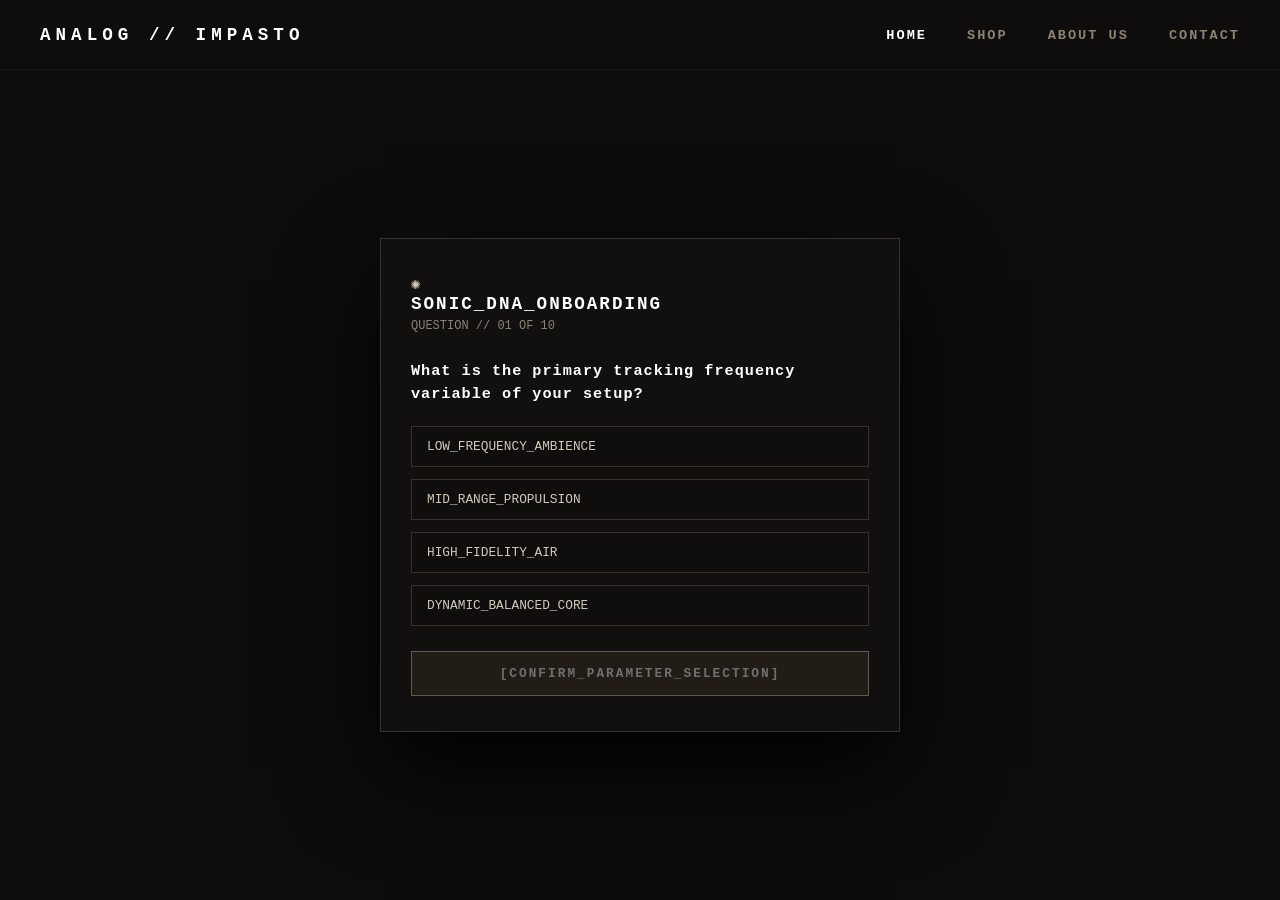
==== index.html @ 8ffc1923 "Create index.html" ====
<!DOCTYPE html>
<html lang="en">
<head>
    <meta charset="UTF-8">
    <meta name="viewport" content="width=device-width, initial-scale=1.0">
    <title>ANALOG // IMPASTO ENGINE</title>
    <link rel="stylesheet" href="style.css">
</head>
<body>

    <!-- OVERLAY UTILITY HEADER NAVIGATION -->
    <nav class="navbar">
        <div class="nav-container">
            <a href="#" class="nav-brand" id="nav-logo">ANALOG // IMPASTO</a>
            <ul class="nav-links">
                <li><a href="#" class="active" id="nav-home">HOME</a></li>
                <li><a href="#" id="nav-shop">SHOP</a></li>
                <li><a href="#" id="nav-about">ABOUT US</a></li>
                <li><a href="#" id="nav-contact">CONTACT</a></li>
            </ul>
        </div>
    </nav>

    <!-- THE LIVING MEADOW ENVIRONMENT FRAME -->
    <main class="living-meadow-frame">

        <!-- LAYER A: 10-QUESTION STYLE ONBOARDING MATRIX -->
        <section class="artisan-modal-box" id="onboarding-quiz-card">
            <div class="portal-header">
                <span class="lock-glyph">✺</span>
                <h2>SONIC_DNA_ONBOARDING</h2>
                <p id="quiz-progress-text">QUESTION // 01 OF 10</p>
            </div>
            
            <div class="quiz-question-container">
                <h3 id="current-question-text">What is the primary frequency range of your signature instrument layer?</h3>
                <div class="quiz-options-vertical" id="quiz-options-wrapper">
                    <!-- Options injected dynamically by JS engine -->
                </div>
            </div>
            
            <button class="forge-trigger-btn" id="next-question-btn" disabled>[CONFIRM_PARAMETER_SELECTION]</button>
        </section>


        <!-- LAYER B: THE FULL DUAL-GENERATION USER WORKBENCH (Hidden initially) -->
        <div class="dual-engine-workbench hidden" id="user-workbench-view">
            <!-- Left Panel: Preset Baker -->
            <section class="workbench-card">
                <div class="card-header">
                    <span class="tech-id">SYSTEM_MOD // 01</span>
                    <h2>PRESET_BAKER</h2>
                    <p>Compile custom DSP architecture adjustments into standalone, installable formats ready for your DAW.</p>
                </div>
                <div class="control-matrix">
                    <div class="control-row">
                        <label>TARGET_EXPORT_FORMAT //</label>
                        <select class="palette-dropdown" id="plugin-format">
                            <option value="vst3">VST3_64BIT_BINARY</option>
                            <option value="au">AUDIO_UNIT_COMPONENT</option>
                            <option value="aax">AAX_PRO_TOOLS_NATIVE</option>
                        </select>
                    </div>
                    <div class="control-row">
                        <label>ANALOG_WARMTH_DB //</label>
                        <input type="range" min="0" max="100" value="70" class="palette-slider">
                    </div>
                </div>
                <button class="forge-trigger-btn" id="bake-preset-btn">[BAKE_STANDALONE_PLUGIN]</button>
            </section>

            <!-- Center Axis: Spinning Record Platter -->
            <section class="rotating-vinyl-axis">
                <div class="vinyl-platter-disc">
                    <div class="painted-center-spindle">
                        <span class="spindle-notch">✺</span>
                    </div>
                </div>
                <div class="vinyl-metadata-overlay">
                    <h1 id="engine-status-text">CALIBRATED_READY</h1>
                    <p id="profile-dna-tag">[ PROFILE // AMBIENT_CORE ]</p>
                </div>
            </section>

            <!-- Right Panel: Space Decay & Layer Stacker -->
            <section class="workbench-card">
                <div class="card-header">
                    <span class="tech-id">SYSTEM_MOD // 02</span>
                    <h2>SAMPLE_ARCHITECT</h2>
                    <p>Synthesize atmospheric environments and custom multi-track structures.</p>
                </div>
                <div class="control-matrix">
                    <div class="control-row">
                        <label>SPACE_DECAY_SIMULATOR //</label>
                        <div class="slider-readout-row">
                            <input type="range" min="0" max="100" value="85" class="palette-slider" id="decay-slider">
                            <span class="tech-val" id="decay-val">8.5s</span>
                        </div>
                    </div>
                    <div class="control-row">
                        <label>SAMPLE_LAYER_STACKER //</label>
                        <div class="stacker-drop-zone" id="stacker-zone">
                            <div class="stacked-layer-item">⚡ STRAT_AMBIENT_STEM.wav <span class="remove-layer">×</span></div>
                            <div class="stacked-layer-item">🎹 CATHEDRAL_PAD_SUSTAIN.wav <span class="remove-layer">×</span></div>
                            <div class="drop-placeholder">+ Drop additional stem layer here...</div>
                        </div>
                    </div>
                </div>
                <button class="forge-trigger-btn" id="build-samples-btn">[BUILD_STEM_SESSION]</button>
            </section>
        </div>


        <!-- LAYER C: THE HIDDEN ADMIN OVERRIDE LOGIN TERMINAL -->
        <section class="artisan-modal-box hidden" id="admin-login-card">
            <div class="portal-header">
                <span class="lock-glyph">🔒</span>
                <h2>ADMIN_OVERRIDE_TERMINAL</h2>
                <p>Provide secure authorization clearance keys to access backend configurations.</p>
            </div>
            <form class="portal-form" id="admin-auth-form">
                <div class="input-element-row">
                    <label>SYS_ADMIN_ID //</label>
                    <input type="text" id="admin-username" placeholder="Enter root identifier..." required autocomplete="off">
                </div>
                <div class="input-element-row">
                    <label>CRYPTOGRAPHIC_KEY //</label>
                    <input type="password" id="admin-password" placeholder="••••••••••••" required>
                </div>
                <button type="submit" class="submit-access-btn">[ENGAGE_CONSOLE_OVERRIDE]</button>
            </form>
        </section>


        <!-- LAYER D: SECURE ADMINISTRATIVE CONTROL SUITE -->
        <div class="dual-engine-workbench hidden" id="admin-dashboard-view">
            <!-- Left Console: Algorithm Editor -->
            <section class="workbench-card">
                <div class="card-header">
                    <span class="tech-id">ADMIN_PANEL // 01</span>
                    <h2>ALGORITHM_CALIBRATION</h2>
                    <p>Modify onboarding style calculations, question parameter maps, and baseline hardware modeling values.</p>
                </div>
                <div class="control-matrix">
                    <div class="control-row">
                        <label>DSP_TUBE_BIAS_RATIO //</label>
                        <input type="range" min="0" max="100" value="82" class="palette-slider">
                    </div>
                </div>
                <button class="forge-trigger-btn" style="background-color: #5C4D3C;">[PUSH_ALGORITHM_UPDATE]</button>
            </section>

            <!-- Spindle Core Backup Readout -->
            <section class="rotating-vinyl-axis">
                <div class="vinyl-platter-disc">
                    <div class="painted-center-spindle" style="border-color: #ff3b30;">
                        <span class="spindle-notch" style="color: #ff3b30;">⚙</span>
                    </div>
                </div>
                <div class="vinyl-metadata-overlay" style="border-color: #ff3b30;">
                    <h1 style="color: #ff3b30;">ROOT_OVERRIDE</h1>
                    <p>[ SUBDOMAIN // ADMIN_MAIN ]</p>
                </div>
            </section>

            <!-- Right Console: Shop Inventory Logs -->
            <section class="workbench-card">
                <div class="card-header">
                    <span class="tech-id">ADMIN_PANEL // 02</span>
                    <h2>INVENTORY_&_SALES_LOGS</h2>
                    <p>Track generation parameters, add or drop product items from the shop, and read licensing compliance streams.</p>
                </div>
                <div class="control-matrix" style="font-size: 0.65rem; line-height: 1.6;">
                    <div style="color: #FFF;">• LIC_KEY_GEN: ACTIVE (100% PASS)</div>
                    <div>• TOTAL_DOWNLOAD_VOLUME: 1,402 KITS</div>
                    <div>• FINANCIALS_CHECK: VERIFIED</div>
                </div>
                <button class="forge-trigger-btn" id="logout-admin-btn">[DISENGAGE_ADMIN_SUBDOMAIN]</button>
            </section>
        </div>

    </main>

    <script src="app.js"></script>
</body>
</html>
---- style.css ----
/* ==========================================================================
   1. ORGANIC BASE SYSTEM RESET & VARIABLE RULES
   ========================================================================== */
* { margin: 0; padding: 0; box-sizing: border-box; }
body {
    background-color: #0E0D0C;
    color: #D2C9BD;
    font-family: 'Courier New', Courier, monospace;
    overflow: hidden;
    padding-top: 70px;
}

/* ==========================================================================
   2. FIXED OVERLAY NAVIGATION CORES
   ========================================================================== */
.navbar {
    position: fixed; top: 0; left: 0; width: 100%; height: 70px;
    background-color: #0E0D0C; border-bottom: 1px solid #181614; z-index: 1000;
}
.nav-container {
    max-width: 1600px; height: 100%; margin: 0 auto; padding: 0 40px;
    display: flex; justify-content: space-between; align-items: center;
}
.nav-brand {
    color: #FFFFFF; font-weight: bold; letter-spacing: 5px; text-decoration: none; font-size: 1.1rem;
}
.nav-links { display: flex; list-style: none; gap: 40px; }
.nav-links a {
    color: #8C8275; text-decoration: none; font-size: 0.85rem; letter-spacing: 2px; font-weight: bold;
}
.nav-links a:hover, .nav-links a.active { color: #FFFFFF; }

/* ==========================================================================
   3. THE WIND MOTION CONTAINER FRAME
   ========================================================================== */
.living-meadow-frame {
    width: 100vw; height: calc(100vh - 70px);
    background-image: url('https://unsplash.com');
    background-position: center center; background-size: cover; background-repeat: no-repeat;
    display: flex; justify-content: center; align-items: center; position: relative;
    animation: meadowWindSway 22s infinite alternate ease-in-out;
}

/* ==========================================================================
   4. CINEMATIC WIDESCREEN GRID ENCLOSURES (2.39:1)
   ========================================================================== */
.dual-engine-workbench {
    width: 100%; max-width: 1600px; aspect-ratio: 2.39 / 1;
    display: grid; grid-template-columns: 400px 1fr 400px; align-items: center; padding: 0 40px; z-index: 100;
}
.workbench-card, .artisan-modal-box {
    background-color: rgba(20, 18, 16, 0.82); backdrop-filter: blur(15px);
    border: 1px solid rgba(210, 201, 189, 0.2); padding: 35px 30px;
    box-shadow: 0 40px 90px rgba(0, 0, 0, 0.95);
}
.workbench-card { height: 92%; display: flex; flex-direction: column; justify-content: space-between; }
.artisan-modal-box { width: 100%; max-width: 520px; z-index: 200; }

.tech-id { font-size: 0.65rem; color: #8C8275; letter-spacing: 2px; display: block; margin-bottom: 6px; }
.card-header h2, .portal-header h2 { color: #FFFFFF; font-size: 1.1rem; letter-spacing: 2px; }
.card-header p, .portal-header p { font-size: 0.75rem; color: #8C8275; margin-top: 4px; line-height: 1.4; }

.control-matrix { display: flex; flex-direction: column; gap: 20px; margin: 20px 0; }
.control-row { display: flex; flex-direction: column; gap: 8px; }
.control-row label { font-size: 0.7rem; letter-spacing: 1px; color: #D2C9BD; }

.palette-slider { -webkit-appearance: none; width: 100%; height: 4px; background: #3A3025; outline: none; }
.palette-slider::-webkit-slider-thumb { -webkit-appearance: none; width: 12px; height: 12px; background: #D2C9BD; cursor: pointer; }
.palette-dropdown { background-color: rgba(14, 13, 12, 0.95); border: 1px solid #3A3025; padding: 10px; color: #FFF; font-family: inherit; font-size: 0.75rem; outline: none; }
.slider-readout-row { display: flex; align-items: center; gap: 15px; }
.tech-val { font-size: 0.75rem; color: #FFFFFF; font-weight: bold; }

/* ==========================================================================
   5. SAMPLE STACKER COMPONENT CORES
   ========================================================================== */
.stacker-drop-zone { background-color: rgba(14, 13, 12, 0.9); border: 1px dashed #3A3025; padding: 10px; display: flex; flex-direction: column; gap: 6px; }
.stacked-layer-item { background-color: #2B2520; border: 1px solid rgba(210, 201, 189, 0.15); padding: 6px 10px; font-size: 0.65rem; color: #FFFFFF; display: flex; justify-content: space-between; }
.remove-layer { color: #8C8275; cursor: pointer; font-weight: bold; }
.remove-layer:hover { color: #FFF; }
.drop-placeholder { font-size: 0.65rem; color: #8C8275; text-align: center; padding: 5px 0; }

/* ==========================================================================
   6. ROTATING PALETTE KNIFE RECORD AXIS
   ========================================================================== */
.rotating-vinyl-axis { position: relative; width: 100%; height: 100%; display: flex; justify-content: center; align-items: center; z-index: 50; }
.vinyl-platter-disc {
    width: 440px; height: 440px; border-radius: 50%; border: 2px solid #3A3025; box-shadow: 0 30px 80px rgba(0, 0, 0, 0.95);
    background-image: url('https://unsplash.com');
    background-size: cover; display: flex; justify-content: center; align-items: center;
    animation: infiniteVinylSpin 30s infinite linear;
}
.painted-center-spindle { width: 120px; height: 120px; background-color: #3A3025; border: 1px dashed #D2C9BD; border-radius: 50%; display: flex; justify-content: center; align-items: center; }
.spindle-notch { font-size: 1.3rem; color: #D2C9BD; }
.vinyl-metadata-overlay {
    position: absolute; text-align: center; pointer-events: none; z-index: 60;
    background-color: rgba(14, 13, 12, 0.85); backdrop-filter: blur(4px); padding: 12px 24px; border: 1px solid rgba(210, 201, 189, 0.15);
}
.vinyl-metadata-overlay h1 { font-size: 1.3rem; letter-spacing: 6px; color: #FFFFFF; margin-bottom: 4px; }
.vinyl-metadata-overlay p { font-size: 0.65rem; letter-spacing: 2px; color: #8C8275; }

.forge-trigger-btn { width: 100%; background-color: #3A3025; border: 1px solid #D2C9BD; color: #FFFFFF; padding: 14px; font-family: inherit; font-size: 0.8rem; font-weight: bold; letter-spacing: 2px; cursor: pointer; transition: all 0.3s ease; margin-top: auto; }
.forge-trigger-btn:hover:not(:disabled) { background-color: #5C4D3C; letter-spacing: 3px; }
.forge-trigger-btn:disabled { opacity: 0.4; cursor: not-allowed; }

/* ==========================================================================
   7. QUESTIONNAIRE PLATFORM LAYOUT
   ========================================================================== */
.quiz-question-container { margin: 25px 0; }
.quiz-question-container h3 { font-size: 0.95rem; color: #FFF; line-height: 1.5; margin-bottom: 20px; letter-spacing: 1px; }
.quiz-options-vertical { display: flex; flex-direction: column; gap: 12px; }
.quiz-option-row {
    background-color: rgba(14, 13, 12, 0.6); border: 1px solid #3A3025; padding: 12px 15px;
    font-size: 0.8rem; color: #D2C9BD; cursor: pointer; transition: all 0.2s ease;
}
.quiz-option-row:hover { background-color: rgba(58, 48, 37, 0.3); border-color: #8C8275; }
.quiz-option-row.selected-option { background-color: #3A3025; border-color: #D2C9BD; color: #FFF; font-weight: bold; }

/* ==========================================================================
   8. SECURE LOGIN BOX PARAMETERS
   ========================================================================== */
.portal-form { display: flex; flex-direction: column; gap: 20px; margin-top: 25px; }
.input-element-row { display: flex; flex-direction: column; gap: 6px; }
.input-element-row label { font-size: 0.7rem; letter-spacing: 1px; }
.input-element-row input { background-color: rgba(14, 13, 12, 0.95); border: 1px solid #3A3025; padding: 12px; color: #FFF; font-family: inherit; font-size: 0.85rem; outline: none; }
.input-element-row input:focus { border-color: #D2C9BD; }
.submit-access-btn { background-color: #3A3025; border: 1px solid #D2C9BD; color: #FFF; padding: 14px; font-family: inherit; font-weight: bold; letter-spacing: 2px; cursor: pointer; }

.hidden { display: none !important; }

/* MOTION KEYFRAME SYSTEMS */
@keyframes infiniteVinylSpin { 0% { transform: rotate(0deg); } 100% { transform: rotate(360deg); } }
@keyframes meadowWindSway {
    0% { background-size: 100% 100%; filter: hue-rotate(0deg); }
    50% { background-size: 105% 105%; background-position: calc(50% + 12px) calc(50% - 6px); filter: hue-rotate(2deg) contrast(1.02); }
    100% { background-size: 101% 101%; background-position: calc(50% - 6px) calc(50% + 12px); filter: hue-rotate(-1deg); }
}
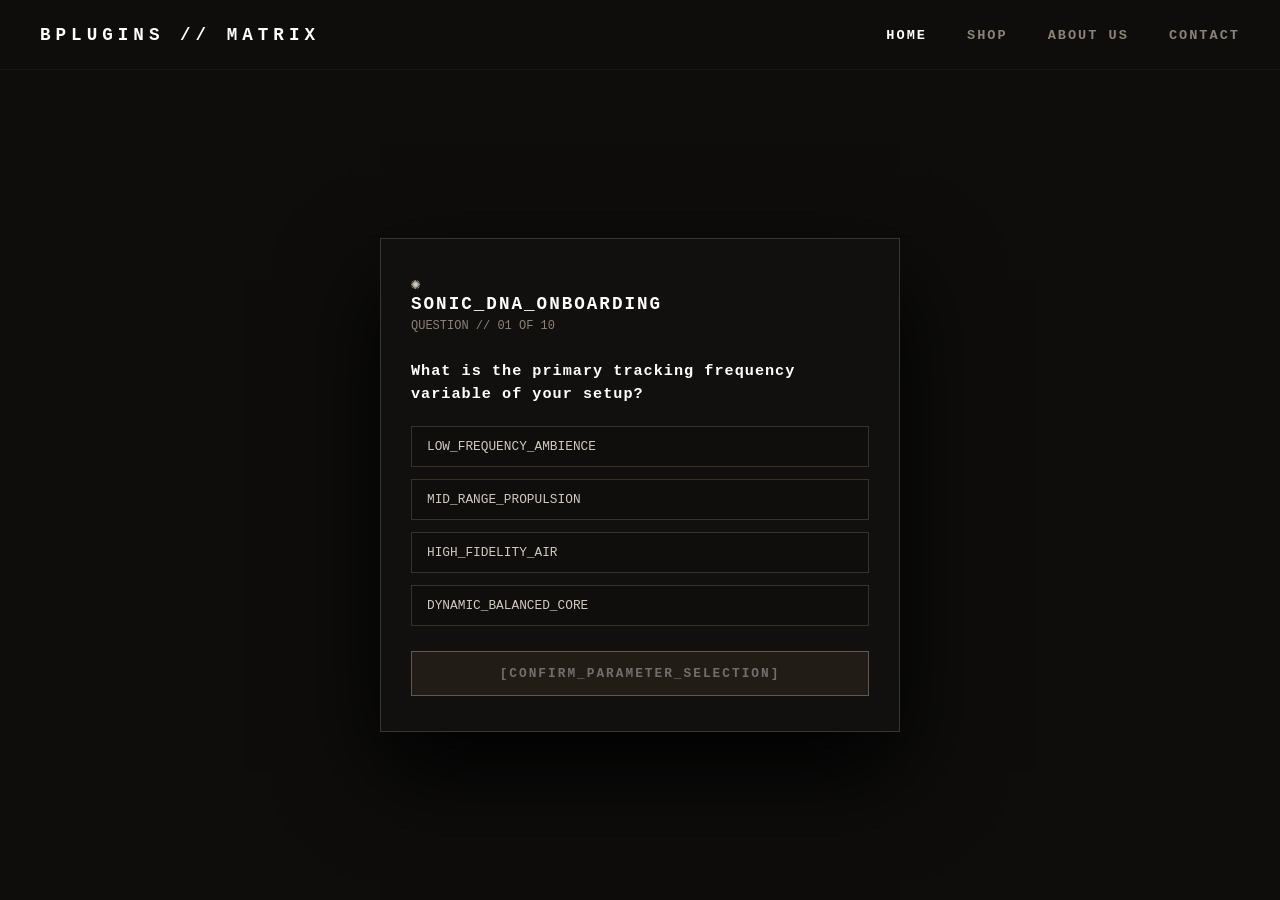
==== commit eba903d1: "Update index.html" ====
--- a/index.html
+++ b/index.html
@@ -3,7 +3,7 @@
 <head>
     <meta charset="UTF-8">
     <meta name="viewport" content="width=device-width, initial-scale=1.0">
-    <title>ANALOG // IMPASTO ENGINE</title>
+    <title>BPLUGINS // ARTISAN GENERATION CORE</title>
     <link rel="stylesheet" href="style.css">
 </head>
 <body>
@@ -11,7 +11,7 @@
     <!-- OVERLAY UTILITY HEADER NAVIGATION -->
     <nav class="navbar">
         <div class="nav-container">
-            <a href="#" class="nav-brand" id="nav-logo">ANALOG // IMPASTO</a>
+            <a href="#" class="nav-brand" id="nav-logo">BPLUGINS // MATRIX</a>
             <ul class="nav-links">
                 <li><a href="#" class="active" id="nav-home">HOME</a></li>
                 <li><a href="#" id="nav-shop">SHOP</a></li>
@@ -21,7 +21,7 @@
         </div>
     </nav>
 
-    <!-- THE LIVING MEADOW ENVIRONMENT FRAME -->
+    <!-- THE LIVING VAN GOGH ENVIRONMENT CANVAS -->
     <main class="living-meadow-frame">
 
         <!-- LAYER A: 10-QUESTION STYLE ONBOARDING MATRIX -->
@@ -43,33 +43,31 @@
         </section>
 
 
-        <!-- LAYER B: THE FULL DUAL-GENERATION USER WORKBENCH (Hidden initially) -->
+        <!-- LAYER B: THE LIVING USER WORKBENCH ENGINE (Revealed after onboarding/login) -->
         <div class="dual-engine-workbench hidden" id="user-workbench-view">
-            <!-- Left Panel: Preset Baker -->
-            <section class="workbench-card">
+            
+            <!-- Left Console Panel: Promp Input Forge Engine -->
+            <section class="workbench-card" id="prompt-generator-card">
                 <div class="card-header">
-                    <span class="tech-id">SYSTEM_MOD // 01</span>
-                    <h2>PRESET_BAKER</h2>
-                    <p>Compile custom DSP architecture adjustments into standalone, installable formats ready for your DAW.</p>
+                    <span class="tech-id">GENERATION_CORE // 01</span>
+                    <h2>ARTIST_INPUT_FORGE</h2>
+                    <p>Describe exactly what you want your software plugin or sample session to sound like in your own words.</p>
                 </div>
+
                 <div class="control-matrix">
                     <div class="control-row">
-                        <label>TARGET_EXPORT_FORMAT //</label>
-                        <select class="palette-dropdown" id="plugin-format">
-                            <option value="vst3">VST3_64BIT_BINARY</option>
-                            <option value="au">AUDIO_UNIT_COMPONENT</option>
-                            <option value="aax">AAX_PRO_TOOLS_NATIVE</option>
-                        </select>
-                    </div>
-                    <div class="control-row">
-                        <label>ANALOG_WARMTH_DB //</label>
-                        <input type="range" min="0" max="100" value="70" class="palette-slider">
+                        <label>NATURAL_LANGUAGE_PROMPT_INPUT //</label>
+                        <!-- THE ARTIST STYLE PROMPT SEARCH BAR -->
+                        <div class="search-bar-wrapper">
+                            <input type="text" id="artist-search-bar" placeholder="e.g., wide sweeping ambient tape delay for moody guitar..." autocomplete="off">
+                        </div>
                     </div>
                 </div>
-                <button class="forge-trigger-btn" id="bake-preset-btn">[BAKE_STANDALONE_PLUGIN]</button>
+
+                <button class="forge-trigger-btn" id="generate-search-btn" style="background-color: #3A3025; color: #FFF;">[ENGAGE_AI_STYLE_GENERATION]</button>
             </section>
 
-            <!-- Center Axis: Spinning Record Platter -->
+            <!-- Center Axis: Spinning Van Gogh Vinyl Platter -->
             <section class="rotating-vinyl-axis">
                 <div class="vinyl-platter-disc">
                     <div class="painted-center-spindle">
@@ -77,36 +75,44 @@
                     </div>
                 </div>
                 <div class="vinyl-metadata-overlay">
-                    <h1 id="engine-status-text">CALIBRATED_READY</h1>
-                    <p id="profile-dna-tag">[ PROFILE // AMBIENT_CORE ]</p>
+                    <h1 id="engine-status-text">ENGINE_READY</h1>
+                    <p id="profile-dna-tag">[ PROMPT_INPUT_STANDBY ]</p>
                 </div>
             </section>
 
-            <!-- Right Panel: Space Decay & Layer Stacker -->
-            <section class="workbench-card">
+            <!-- Right Console Panel: Interactive Custom Variable Sandbox (Dynamic Output) -->
+            <section class="workbench-card" id="generated-controls-card">
                 <div class="card-header">
-                    <span class="tech-id">SYSTEM_MOD // 02</span>
-                    <h2>SAMPLE_ARCHITECT</h2>
-                    <p>Synthesize atmospheric environments and custom multi-track structures.</p>
+                    <span class="tech-id">GENERATION_CORE // 02</span>
+                    <h2>INTELLIGENT_SANDBOX</h2>
+                    <p id="sandbox-guidance-text">Enter style parameters on the left search track to unpack tactile plugin functions here.</p>
                 </div>
-                <div class="control-matrix">
+
+                <!-- Interactive Functions Area (Populated dynamically on generation matching) -->
+                <div class="control-matrix hidden" id="dynamic-knob-matrix">
                     <div class="control-row">
-                        <label>SPACE_DECAY_SIMULATOR //</label>
+                        <label id="slider-label-1">ANALOG_WARMTH_DB //</label>
                         <div class="slider-readout-row">
-                            <input type="range" min="0" max="100" value="85" class="palette-slider" id="decay-slider">
-                            <span class="tech-val" id="decay-val">8.5s</span>
+                            <input type="range" min="0" max="100" value="70" class="palette-slider" id="dynamic-slider-1">
+                            <span class="tech-val" id="dynamic-val-1">7.0dB</span>
+                        </div>
+                    </div>
+                    <div class="control-row">
+                        <label id="slider-label-2">SPACE_DECAY_SIZE //</label>
+                        <div class="slider-readout-row">
+                            <input type="range" min="0" max="100" value="85" class="palette-slider" id="dynamic-slider-2">
+                            <span class="tech-val" id="dynamic-val-2">8.5s</span>
                         </div>
                     </div>
                     <div class="control-row">
                         <label>SAMPLE_LAYER_STACKER //</label>
-                        <div class="stacker-drop-zone" id="stacker-zone">
-                            <div class="stacked-layer-item">⚡ STRAT_AMBIENT_STEM.wav <span class="remove-layer">×</span></div>
-                            <div class="stacked-layer-item">🎹 CATHEDRAL_PAD_SUSTAIN.wav <span class="remove-layer">×</span></div>
-                            <div class="drop-placeholder">+ Drop additional stem layer here...</div>
+                        <div class="stacker-drop-zone">
+                            <div class="stacked-layer-item" id="gen-stem-label">⚡ COMPILING_TARGET_STEM.wav</div>
                         </div>
                     </div>
                 </div>
-                <button class="forge-trigger-btn" id="build-samples-btn">[BUILD_STEM_SESSION]</button>
+
+                <button class="forge-trigger-btn" id="download-package-btn" disabled>[ASSET_COMPILATION_REQUIRED]</button>
             </section>
         </div>
 
@@ -163,19 +169,9 @@
                 </div>
             </section>
 
-            <!-- Right Console: Shop Inventory Logs -->
-            <section class="workbench-card">
-                <div class="card-header">
-                    <span class="tech-id">ADMIN_PANEL // 02</span>
-                    <h2>INVENTORY_&_SALES_LOGS</h2>
-                    <p>Track generation parameters, add or drop product items from the shop, and read licensing compliance streams.</p>
-                </div>
-                <div class="control-matrix" style="font-size: 0.65rem; line-height: 1.6;">
-                    <div style="color: #FFF;">• LIC_KEY_GEN: ACTIVE (100% PASS)</div>
-                    <div>• TOTAL_DOWNLOAD_VOLUME: 1,402 KITS</div>
-                    <div>• FINANCIALS_CHECK: VERIFIED</div>
-                </div>
-                <button class="forge-trigger-btn" id="logout-admin-btn">[DISENGAGE_ADMIN_SUBDOMAIN]</button>
+            <!-- Right Console Panel: Managed User Activity Feed (Populated by JS Engine) -->
+            <section class="workbench-card" id="admin-telemetry-card">
+                <!-- Data populated dynamically upon logging in as root -->
             </section>
         </div>
 
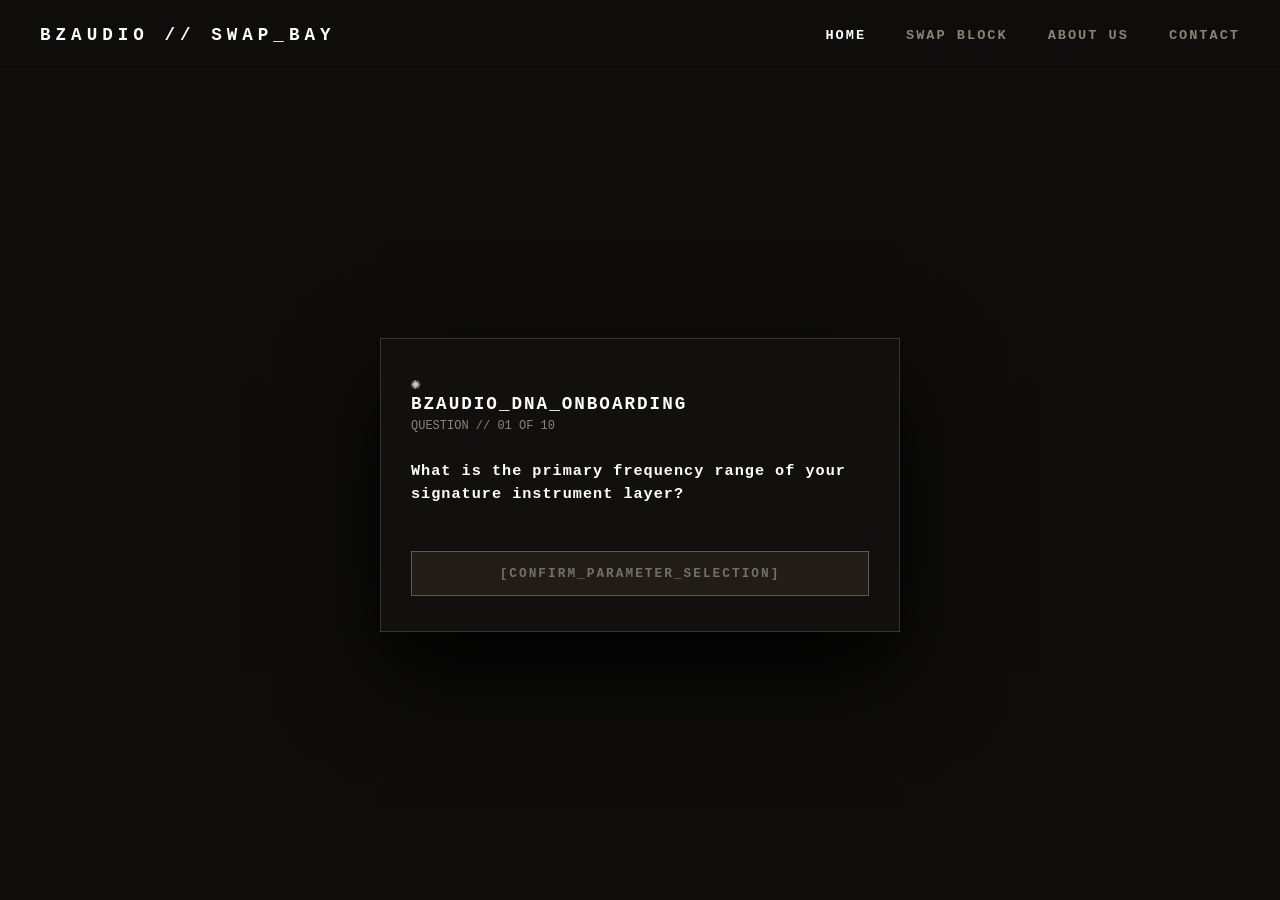
==== commit 42c24829: "Update index.html" ====
--- a/index.html
+++ b/index.html
@@ -3,32 +3,32 @@
 <head>
     <meta charset="UTF-8">
     <meta name="viewport" content="width=device-width, initial-scale=1.0">
-    <title>BPLUGINS // ARTISAN GENERATION CORE</title>
+    <title>BZAUDIO // THE ARTISAN SWAP-BAY</title>
     <link rel="stylesheet" href="style.css">
 </head>
 <body>
 
-    <!-- OVERLAY UTILITY HEADER NAVIGATION -->
+    <!-- STYLISH APPLICTION OVERLAY NAVIGATION -->
     <nav class="navbar">
         <div class="nav-container">
-            <a href="#" class="nav-brand" id="nav-logo">BPLUGINS // MATRIX</a>
+            <a href="#" class="nav-brand" id="nav-logo">BZAUDIO // SWAP_BAY</a>
             <ul class="nav-links">
                 <li><a href="#" class="active" id="nav-home">HOME</a></li>
-                <li><a href="#" id="nav-shop">SHOP</a></li>
+                <li><a href="#" id="nav-shop">SWAP BLOCK</a></li>
                 <li><a href="#" id="nav-about">ABOUT US</a></li>
                 <li><a href="#" id="nav-contact">CONTACT</a></li>
             </ul>
         </div>
     </nav>
 
-    <!-- THE LIVING VAN GOGH ENVIRONMENT CANVAS -->
+    <!-- THE LIVING ENVIRONMENT ENVIRONMENT CANVAS -->
     <main class="living-meadow-frame">
 
         <!-- LAYER A: 10-QUESTION STYLE ONBOARDING MATRIX -->
         <section class="artisan-modal-box" id="onboarding-quiz-card">
             <div class="portal-header">
                 <span class="lock-glyph">✺</span>
-                <h2>SONIC_DNA_ONBOARDING</h2>
+                <h2>BZAUDIO_DNA_ONBOARDING</h2>
                 <p id="quiz-progress-text">QUESTION // 01 OF 10</p>
             </div>
             
@@ -43,28 +43,32 @@
         </section>
 
 
-        <!-- LAYER B: THE LIVING USER WORKBENCH ENGINE (Revealed after onboarding/login) -->
+        <!-- LAYER B: THE LIVING USER SWAP WORKBENCH (Revealed after onboarding/login) -->
         <div class="dual-engine-workbench hidden" id="user-workbench-view">
             
-            <!-- Left Console Panel: Promp Input Forge Engine -->
-            <section class="workbench-card" id="prompt-generator-card">
+            <!-- Left Console Panel: Submit to Trading Block -->
+            <section class="workbench-card" id="submit-trade-card">
                 <div class="card-header">
-                    <span class="tech-id">GENERATION_CORE // 01</span>
-                    <h2>ARTIST_INPUT_FORGE</h2>
-                    <p>Describe exactly what you want your software plugin or sample session to sound like in your own words.</p>
+                    <span class="tech-id">TRADING_BLOCK // SUBMIT</span>
+                    <h2>POST_YOUR_PLUGIN</h2>
+                    <p>Deposit a custom plugin preset pattern, EQ curve, or signature signal chain onto the open block for other artists to download.</p>
                 </div>
 
                 <div class="control-matrix">
                     <div class="control-row">
-                        <label>NATURAL_LANGUAGE_PROMPT_INPUT //</label>
-                        <!-- THE ARTIST STYLE PROMPT SEARCH BAR -->
+                        <label>ASSET_TITLE_OR_ARTIST_STYLE //</label>
+                        <!-- THE SWAP PROPERTY SEARCH BAR -->
                         <div class="search-bar-wrapper">
-                            <input type="text" id="artist-search-bar" placeholder="e.g., wide sweeping ambient tape delay for moody guitar..." autocomplete="off">
+                            <input type="text" id="artist-search-bar" placeholder="e.g., Ambient Edge Delay (.vst3)..." autocomplete="off">
                         </div>
+                    </div>
+                    <div class="control-row">
+                        <label>INPUT_PRESET_WARMTH_DB //</label>
+                        <input type="range" min="0" max="100" value="65" class="palette-slider" id="trade-warmth">
                     </div>
                 </div>
 
-                <button class="forge-trigger-btn" id="generate-search-btn" style="background-color: #3A3025; color: #FFF;">[ENGAGE_AI_STYLE_GENERATION]</button>
+                <button class="forge-trigger-btn" id="generate-search-btn" style="background-color: #3A3025; color: #FFF;">[POST_TO_OPEN_SWAP_BLOCK]</button>
             </section>
 
             <!-- Center Axis: Spinning Van Gogh Vinyl Platter -->
@@ -75,44 +79,35 @@
                     </div>
                 </div>
                 <div class="vinyl-metadata-overlay">
-                    <h1 id="engine-status-text">ENGINE_READY</h1>
-                    <p id="profile-dna-tag">[ PROMPT_INPUT_STANDBY ]</p>
+                    <h1 id="engine-status-text">SWAP_ACTIVE</h1>
+                    <p id="profile-dna-tag">[ HUB // OPEN_MARKET ]</p>
                 </div>
             </section>
 
-            <!-- Right Console Panel: Interactive Custom Variable Sandbox (Dynamic Output) -->
+            <!-- Right Console Panel: Active Open Swap Listings -->
             <section class="workbench-card" id="generated-controls-card">
                 <div class="card-header">
-                    <span class="tech-id">GENERATION_CORE // 02</span>
-                    <h2>INTELLIGENT_SANDBOX</h2>
-                    <p id="sandbox-guidance-text">Enter style parameters on the left search track to unpack tactile plugin functions here.</p>
+                    <span class="tech-id">TRADING_BLOCK // DOWNLOADS</span>
+                    <h2>OPEN_SWAP_LISTINGS</h2>
+                    <p id="sandbox-guidance-text">Recent community-deposited processing algorithms available for free download:</p>
                 </div>
 
-                <!-- Interactive Functions Area (Populated dynamically on generation matching) -->
-                <div class="control-matrix hidden" id="dynamic-knob-matrix">
-                    <div class="control-row">
-                        <label id="slider-label-1">ANALOG_WARMTH_DB //</label>
-                        <div class="slider-readout-row">
-                            <input type="range" min="0" max="100" value="70" class="palette-slider" id="dynamic-slider-1">
-                            <span class="tech-val" id="dynamic-val-1">7.0dB</span>
+                <!-- Active Swap Queue Container (Populated dynamically on initialization/posts) -->
+                <div class="control-matrix" id="dynamic-knob-matrix" style="max-height: 220px; overflow-y: auto;">
+                    <div class="stacker-drop-zone" id="swap-list-wrapper">
+                        <!-- Community trades inject here -->
+                        <div class="stacked-layer-item">
+                            <span>📦 Vintage Tube Saturation (.component)</span>
+                            <span class="remove-layer" style="color:#D2C9BD; cursor:pointer;">[CLAIM]</span>
                         </div>
-                    </div>
-                    <div class="control-row">
-                        <label id="slider-label-2">SPACE_DECAY_SIZE //</label>
-                        <div class="slider-readout-row">
-                            <input type="range" min="0" max="100" value="85" class="palette-slider" id="dynamic-slider-2">
-                            <span class="tech-val" id="dynamic-val-2">8.5s</span>
-                        </div>
-                    </div>
-                    <div class="control-row">
-                        <label>SAMPLE_LAYER_STACKER //</label>
-                        <div class="stacker-drop-zone">
-                            <div class="stacked-layer-item" id="gen-stem-label">⚡ COMPILING_TARGET_STEM.wav</div>
+                        <div class="stacked-layer-item">
+                            <span>🎹 Cathedral Space Reverb (.vst3)</span>
+                            <span class="remove-layer" style="color:#D2C9BD; cursor:pointer;">[CLAIM]</span>
                         </div>
                     </div>
                 </div>
 
-                <button class="forge-trigger-btn" id="download-package-btn" disabled>[ASSET_COMPILATION_REQUIRED]</button>
+                <button class="forge-trigger-btn" id="download-package-btn" style="background-color: transparent; border-color: rgba(210, 201, 189, 0.3);" disabled>[SELECT_A_LISTING_ABOVE]</button>
             </section>
         </div>
 
@@ -140,20 +135,20 @@
 
         <!-- LAYER D: SECURE ADMINISTRATIVE CONTROL SUITE -->
         <div class="dual-engine-workbench hidden" id="admin-dashboard-view">
-            <!-- Left Console: Algorithm Editor -->
+            <!-- Left Console: Compliance Monitoring -->
             <section class="workbench-card">
                 <div class="card-header">
                     <span class="tech-id">ADMIN_PANEL // 01</span>
-                    <h2>ALGORITHM_CALIBRATION</h2>
-                    <p>Modify onboarding style calculations, question parameter maps, and baseline hardware modeling values.</p>
+                    <h2>SWAP_RULE_COMPLIANCE</h2>
+                    <p>Monitor community trade files, flag unauthorized software uploads, and verify metadata integrity profiles.</p>
                 </div>
                 <div class="control-matrix">
                     <div class="control-row">
-                        <label>DSP_TUBE_BIAS_RATIO //</label>
-                        <input type="range" min="0" max="100" value="82" class="palette-slider">
+                        <label>MAX_UPLOAD_SIZE_LIMIT_MB //</label>
+                        <input type="range" min="0" max="100" value="50" class="palette-slider">
                     </div>
                 </div>
-                <button class="forge-trigger-btn" style="background-color: #5C4D3C;">[PUSH_ALGORITHM_UPDATE]</button>
+                <button class="forge-trigger-btn" style="background-color: #5C4D3C;">[FLUSH_EXPIRED_SWAP_CACHE]</button>
             </section>
 
             <!-- Spindle Core Backup Readout -->
@@ -169,7 +164,7 @@
                 </div>
             </section>
 
-            <!-- Right Console Panel: Managed User Activity Feed (Populated by JS Engine) -->
+            <!-- Right Console Panel: Managed User Activity Feed -->
             <section class="workbench-card" id="admin-telemetry-card">
                 <!-- Data populated dynamically upon logging in as root -->
             </section>
--- a/style.css
+++ b/style.css
@@ -134,3 +134,41 @@
     50% { background-size: 105% 105%; background-position: calc(50% + 12px) calc(50% - 6px); filter: hue-rotate(2deg) contrast(1.02); }
     100% { background-size: 101% 101%; background-position: calc(50% - 6px) calc(50% + 12px); filter: hue-rotate(-1deg); }
 }
+/* ==========================================================================
+   9. ARTIST PROMPT ENGINE SEARCH BAR FIELD STYLES
+   ========================================================================== */
+.search-bar-wrapper {
+    width: 100%;
+    margin-top: 10px;
+    background-color: rgba(14, 13, 12, 0.9);
+    border: 1px dashed #3A3025; /* Blends with Van Gogh coffee frame colors */
+    padding: 6px;
+    box-shadow: inset 0 4px 10px rgba(0,0,0,0.8);
+}
+
+.search-bar-wrapper input[type="text"] {
+    width: 100%;
+    background: transparent;
+    border: none;
+    outline: none;
+    color: #FFFFFF;
+    font-family: 'Courier New', Courier, monospace;
+    font-size: 0.85rem;
+    padding: 12px 8px;
+    letter-spacing: 1px;
+}
+
+.search-bar-wrapper input[type="text"]::placeholder {
+    color: #8C8275; /* Muted coffee grey placeholder tone */
+    opacity: 0.6;
+}
+
+/* Flash animation overlay when generator engine prints custom plugin functions */
+@keyframes functionalityFlashReveal {
+    0% { opacity: 0.3; background-color: #3A3025; }
+    100% { opacity: 1; background-color: rgba(20, 18, 16, 0.82); }
+}
+
+.functionality-reveal-active {
+    animation: functionalityFlashReveal 0.6s ease-out;
+}
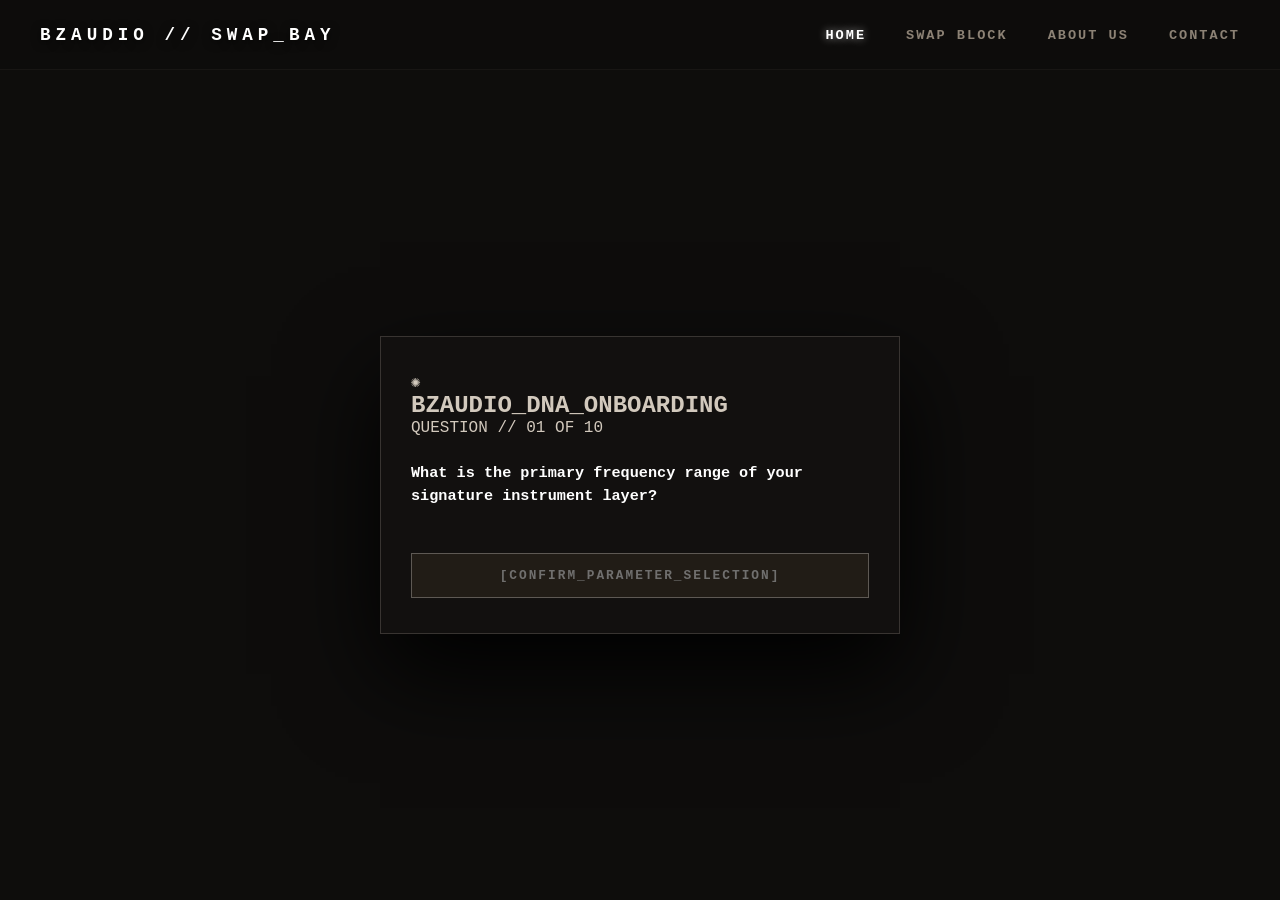
==== commit 17ba9ff1: "Update index.html" ====
--- a/index.html
+++ b/index.html
@@ -8,7 +8,7 @@
 </head>
 <body>
 
-    <!-- STYLISH APPLICTION OVERLAY NAVIGATION -->
+    <!-- STYLISH APPLICATION OVERLAY NAVIGATION -->
     <nav class="navbar">
         <div class="nav-container">
             <a href="#" class="nav-brand" id="nav-logo">BZAUDIO // SWAP_BAY</a>
@@ -21,7 +21,7 @@
         </div>
     </nav>
 
-    <!-- THE LIVING ENVIRONMENT ENVIRONMENT CANVAS -->
+    <!-- THE LIVING VAN GOGH ENVIRONMENT CANVAS -->
     <main class="living-meadow-frame">
 
         <!-- LAYER A: 10-QUESTION STYLE ONBOARDING MATRIX -->
@@ -43,7 +43,7 @@
         </section>
 
 
-        <!-- LAYER B: THE LIVING USER SWAP WORKBENCH (Revealed after onboarding/login) -->
+        <!-- LAYER B: THE FULL DUAL-ENGINE USER SWAP WORKBENCH -->
         <div class="dual-engine-workbench hidden" id="user-workbench-view">
             
             <!-- Left Console Panel: Submit to Trading Block -->
@@ -56,14 +56,13 @@
 
                 <div class="control-matrix">
                     <div class="control-row">
-                        <label>ASSET_TITLE_OR_ARTIST_STYLE //</label>
-                        <!-- THE SWAP PROPERTY SEARCH BAR -->
+                        <label>ASSET_TITLE_OR_ARTIST_STYLE // </label>
                         <div class="search-bar-wrapper">
                             <input type="text" id="artist-search-bar" placeholder="e.g., Ambient Edge Delay (.vst3)..." autocomplete="off">
                         </div>
                     </div>
                     <div class="control-row">
-                        <label>INPUT_PRESET_WARMTH_DB //</label>
+                        <label>INPUT_PRESET_WARMTH_DB // </label>
                         <input type="range" min="0" max="100" value="65" class="palette-slider" id="trade-warmth">
                     </div>
                 </div>
@@ -92,10 +91,9 @@
                     <p id="sandbox-guidance-text">Recent community-deposited processing algorithms available for free download:</p>
                 </div>
 
-                <!-- Active Swap Queue Container (Populated dynamically on initialization/posts) -->
+                <!-- Active Swap Queue Container -->
                 <div class="control-matrix" id="dynamic-knob-matrix" style="max-height: 220px; overflow-y: auto;">
                     <div class="stacker-drop-zone" id="swap-list-wrapper">
-                        <!-- Community trades inject here -->
                         <div class="stacked-layer-item">
                             <span>📦 Vintage Tube Saturation (.component)</span>
                             <span class="remove-layer" style="color:#D2C9BD; cursor:pointer;">[CLAIM]</span>
@@ -121,14 +119,14 @@
             </div>
             <form class="portal-form" id="admin-auth-form">
                 <div class="input-element-row">
-                    <label>SYS_ADMIN_ID //</label>
+                    <label>SYS_ADMIN_ID // </label>
                     <input type="text" id="admin-username" placeholder="Enter root identifier..." required autocomplete="off">
                 </div>
                 <div class="input-element-row">
-                    <label>CRYPTOGRAPHIC_KEY //</label>
+                    <label>CRYPTOGRAPHIC_KEY // </label>
                     <input type="password" id="admin-password" placeholder="••••••••••••" required>
                 </div>
-                <button type="submit" class="submit-access-btn">[ENGAGE_CONSOLE_OVERRIDE]</button>
+                <form_button type="submit" class="submit-access-btn">[ENGAGE_CONSOLE_OVERRIDE]</form_button>
             </form>
         </section>
 
@@ -144,7 +142,7 @@
                 </div>
                 <div class="control-matrix">
                     <div class="control-row">
-                        <label>MAX_UPLOAD_SIZE_LIMIT_MB //</label>
+                        <label>MAX_UPLOAD_SIZE_LIMIT_MB // </label>
                         <input type="range" min="0" max="100" value="50" class="palette-slider">
                     </div>
                 </div>
--- a/style.css
+++ b/style.css
@@ -1,148 +1,185 @@
 /* ==========================================================================
-   1. ORGANIC BASE SYSTEM RESET & VARIABLE RULES
+   BZAUDIO ENGINE // STYLE PART 1: CORE RESETS & BACKGROUND ENCLOSURES
    ========================================================================== */
-* { margin: 0; padding: 0; box-sizing: border-box; }
+
+/* 1. GLOBAL TEXTURED RESET & BASE VALUES */
+* { 
+    margin: 0; 
+    padding: 0; 
+    box-sizing: border-box; 
+}
+
 body {
-    background-color: #0E0D0C;
-    color: #D2C9BD;
+    background-color: #0E0D0C; /* Deep Espresso Black fallback */
+    color: #D2C9BD;            /* Crisp Parchment White typography */
     font-family: 'Courier New', Courier, monospace;
+    overflow: hidden;          /* Strict layout view screen-lock */
+    padding-top: 70px;
+}
+
+/* 2. OVERLAY HEADER NAVIGATION (BORDERLESS ART BLEND) */
+.navbar {
+    position: fixed; 
+    top: 0; 
+    left: 0; 
+    width: 100%; 
+    height: 70px;
+    background-color: rgba(14, 13, 12, 0.9); 
+    border-bottom: 1px solid #181614; 
+    z-index: 1000;
+}
+
+.nav-container {
+    max-width: 1600px; 
+    height: 100%; 
+    margin: 0 auto; 
+    padding: 0 40px;
+    display: flex; 
+    justify-content: space-between; 
+    align-items: center;
+}
+
+.nav-brand {
+    color: #FFFFFF; 
+    font-weight: bold; 
+    letter-spacing: 5px; 
+    text-decoration: none; 
+    font-size: 1.1rem;
+    text-shadow: 0 2px 10px rgba(0, 0, 0, 0.8);
+}
+
+.nav-links { 
+    display: flex; 
+    list-style: none; 
+    gap: 40px; 
+}
+
+.nav-links a {
+    color: #8C8275; /* Muted coffee-grey link items */
+    text-decoration: none; 
+    font-size: 0.85rem; 
+    letter-spacing: 2px; 
+    font-weight: bold;
+    transition: color 0.3s ease;
+}
+
+.nav-links a:hover, 
+.nav-links a.active { 
+    color: #FFFFFF; 
+    text-shadow: 0 0 8px rgba(255, 255, 255, 0.6);
+}
+
+/* 3. THE WIND MOTION CONTAINER FRAME (Swaying Meadow Layer) */
+.living-meadow-frame {
+    width: 100vw; 
+    height: calc(100vh - 70px);
+    /* Injects your beautiful, heavy-saturated oil painting directly as the background image canvas */
+    background-image: url('https://unsplash.com');
+    background-position: center center; 
+    background-size: cover; 
+    background-repeat: no-repeat;
+    display: flex; 
+    justify-content: center; 
+    align-items: center; 
+    position: relative;
     overflow: hidden;
-    padding-top: 70px;
-}
-
+    
+    /* Triggers continuous slow shifting loops that mimic the grass blades physically swaying in the wind */
+    animation: meadowWindSway 14s infinite alternate ease-in-out;
+    transform-origin: center center;
+}
+
+/* 4. CINEMATIC WORKSPACE FRAMEWORK (2.39:1 Anamorphic Boxes) */
+.dual-engine-workbench {
+    width: 100%; 
+    max-width: 1600px; 
+    aspect-ratio: 2.39 / 1; /* Locks dashboard layout to a strict horizontal film ratio */
+    display: grid; 
+    grid-template-columns: 400px 1fr 400px; 
+    align-items: center; 
+    padding: 0 40px; 
+    z-index: 100;
+}
+
+.workbench-card, 
+.artisan-modal-box {
+    background-color: rgba(20, 18, 16, 0.82); /* Heavy espresso charcoal glass mask */
+    backdrop-filter: blur(15px);               /* Blurs flower paint strokes behind panel surfaces */
+    border: 1px solid rgba(210, 201, 189, 0.2); 
+    padding: 35px 30px;
+    box-shadow: 0 40px 90px rgba(0, 0, 0, 0.95);
+    border-radius: 0px; /* Razor sharp square edges */
+}
+
+.workbench-card { 
+    height: 92%; 
+    display: flex; 
+    flex-direction: column; 
+    justify-content: space-between; 
+}
+
+.artisan-modal-box { 
+    width: 100%; 
+    max-width: 520px; 
+    z-index: 200; 
+}
 /* ==========================================================================
-   2. FIXED OVERLAY NAVIGATION CORES
+   BZAUDIO ENGINE // STYLE PART 2: PLATFORM HARDWARE CONTROLS & MOTION
    ========================================================================== */
-.navbar {
-    position: fixed; top: 0; left: 0; width: 100%; height: 70px;
-    background-color: #0E0D0C; border-bottom: 1px solid #181614; z-index: 1000;
-}
-.nav-container {
-    max-width: 1600px; height: 100%; margin: 0 auto; padding: 0 40px;
-    display: flex; justify-content: space-between; align-items: center;
-}
-.nav-brand {
-    color: #FFFFFF; font-weight: bold; letter-spacing: 5px; text-decoration: none; font-size: 1.1rem;
-}
-.nav-links { display: flex; list-style: none; gap: 40px; }
-.nav-links a {
-    color: #8C8275; text-decoration: none; font-size: 0.85rem; letter-spacing: 2px; font-weight: bold;
-}
-.nav-links a:hover, .nav-links a.active { color: #FFFFFF; }
-
-/* ==========================================================================
-   3. THE WIND MOTION CONTAINER FRAME
-   ========================================================================== */
-.living-meadow-frame {
-    width: 100vw; height: calc(100vh - 70px);
-    background-image: url('https://unsplash.com');
-    background-position: center center; background-size: cover; background-repeat: no-repeat;
-    display: flex; justify-content: center; align-items: center; position: relative;
-    animation: meadowWindSway 22s infinite alternate ease-in-out;
-}
-
-/* ==========================================================================
-   4. CINEMATIC WIDESCREEN GRID ENCLOSURES (2.39:1)
-   ========================================================================== */
-.dual-engine-workbench {
-    width: 100%; max-width: 1600px; aspect-ratio: 2.39 / 1;
-    display: grid; grid-template-columns: 400px 1fr 400px; align-items: center; padding: 0 40px; z-index: 100;
-}
-.workbench-card, .artisan-modal-box {
-    background-color: rgba(20, 18, 16, 0.82); backdrop-filter: blur(15px);
-    border: 1px solid rgba(210, 201, 189, 0.2); padding: 35px 30px;
-    box-shadow: 0 40px 90px rgba(0, 0, 0, 0.95);
-}
-.workbench-card { height: 92%; display: flex; flex-direction: column; justify-content: space-between; }
-.artisan-modal-box { width: 100%; max-width: 520px; z-index: 200; }
-
-.tech-id { font-size: 0.65rem; color: #8C8275; letter-spacing: 2px; display: block; margin-bottom: 6px; }
-.card-header h2, .portal-header h2 { color: #FFFFFF; font-size: 1.1rem; letter-spacing: 2px; }
-.card-header p, .portal-header p { font-size: 0.75rem; color: #8C8275; margin-top: 4px; line-height: 1.4; }
-
-.control-matrix { display: flex; flex-direction: column; gap: 20px; margin: 20px 0; }
-.control-row { display: flex; flex-direction: column; gap: 8px; }
-.control-row label { font-size: 0.7rem; letter-spacing: 1px; color: #D2C9BD; }
-
-.palette-slider { -webkit-appearance: none; width: 100%; height: 4px; background: #3A3025; outline: none; }
-.palette-slider::-webkit-slider-thumb { -webkit-appearance: none; width: 12px; height: 12px; background: #D2C9BD; cursor: pointer; }
-.palette-dropdown { background-color: rgba(14, 13, 12, 0.95); border: 1px solid #3A3025; padding: 10px; color: #FFF; font-family: inherit; font-size: 0.75rem; outline: none; }
-.slider-readout-row { display: flex; align-items: center; gap: 15px; }
-.tech-val { font-size: 0.75rem; color: #FFFFFF; font-weight: bold; }
-
-/* ==========================================================================
-   5. SAMPLE STACKER COMPONENT CORES
-   ========================================================================== */
-.stacker-drop-zone { background-color: rgba(14, 13, 12, 0.9); border: 1px dashed #3A3025; padding: 10px; display: flex; flex-direction: column; gap: 6px; }
-.stacked-layer-item { background-color: #2B2520; border: 1px solid rgba(210, 201, 189, 0.15); padding: 6px 10px; font-size: 0.65rem; color: #FFFFFF; display: flex; justify-content: space-between; }
-.remove-layer { color: #8C8275; cursor: pointer; font-weight: bold; }
-.remove-layer:hover { color: #FFF; }
-.drop-placeholder { font-size: 0.65rem; color: #8C8275; text-align: center; padding: 5px 0; }
-
-/* ==========================================================================
-   6. ROTATING PALETTE KNIFE RECORD AXIS
-   ========================================================================== */
-.rotating-vinyl-axis { position: relative; width: 100%; height: 100%; display: flex; justify-content: center; align-items: center; z-index: 50; }
-.vinyl-platter-disc {
-    width: 440px; height: 440px; border-radius: 50%; border: 2px solid #3A3025; box-shadow: 0 30px 80px rgba(0, 0, 0, 0.95);
-    background-image: url('https://unsplash.com');
-    background-size: cover; display: flex; justify-content: center; align-items: center;
-    animation: infiniteVinylSpin 30s infinite linear;
-}
-.painted-center-spindle { width: 120px; height: 120px; background-color: #3A3025; border: 1px dashed #D2C9BD; border-radius: 50%; display: flex; justify-content: center; align-items: center; }
-.spindle-notch { font-size: 1.3rem; color: #D2C9BD; }
-.vinyl-metadata-overlay {
-    position: absolute; text-align: center; pointer-events: none; z-index: 60;
-    background-color: rgba(14, 13, 12, 0.85); backdrop-filter: blur(4px); padding: 12px 24px; border: 1px solid rgba(210, 201, 189, 0.15);
-}
-.vinyl-metadata-overlay h1 { font-size: 1.3rem; letter-spacing: 6px; color: #FFFFFF; margin-bottom: 4px; }
-.vinyl-metadata-overlay p { font-size: 0.65rem; letter-spacing: 2px; color: #8C8275; }
-
-.forge-trigger-btn { width: 100%; background-color: #3A3025; border: 1px solid #D2C9BD; color: #FFFFFF; padding: 14px; font-family: inherit; font-size: 0.8rem; font-weight: bold; letter-spacing: 2px; cursor: pointer; transition: all 0.3s ease; margin-top: auto; }
-.forge-trigger-btn:hover:not(:disabled) { background-color: #5C4D3C; letter-spacing: 3px; }
-.forge-trigger-btn:disabled { opacity: 0.4; cursor: not-allowed; }
-
-/* ==========================================================================
-   7. QUESTIONNAIRE PLATFORM LAYOUT
-   ========================================================================== */
-.quiz-question-container { margin: 25px 0; }
-.quiz-question-container h3 { font-size: 0.95rem; color: #FFF; line-height: 1.5; margin-bottom: 20px; letter-spacing: 1px; }
-.quiz-options-vertical { display: flex; flex-direction: column; gap: 12px; }
-.quiz-option-row {
-    background-color: rgba(14, 13, 12, 0.6); border: 1px solid #3A3025; padding: 12px 15px;
-    font-size: 0.8rem; color: #D2C9BD; cursor: pointer; transition: all 0.2s ease;
-}
-.quiz-option-row:hover { background-color: rgba(58, 48, 37, 0.3); border-color: #8C8275; }
-.quiz-option-row.selected-option { background-color: #3A3025; border-color: #D2C9BD; color: #FFF; font-weight: bold; }
-
-/* ==========================================================================
-   8. SECURE LOGIN BOX PARAMETERS
-   ========================================================================== */
-.portal-form { display: flex; flex-direction: column; gap: 20px; margin-top: 25px; }
-.input-element-row { display: flex; flex-direction: column; gap: 6px; }
-.input-element-row label { font-size: 0.7rem; letter-spacing: 1px; }
-.input-element-row input { background-color: rgba(14, 13, 12, 0.95); border: 1px solid #3A3025; padding: 12px; color: #FFF; font-family: inherit; font-size: 0.85rem; outline: none; }
-.input-element-row input:focus { border-color: #D2C9BD; }
-.submit-access-btn { background-color: #3A3025; border: 1px solid #D2C9BD; color: #FFF; padding: 14px; font-family: inherit; font-weight: bold; letter-spacing: 2px; cursor: pointer; }
-
-.hidden { display: none !important; }
-
-/* MOTION KEYFRAME SYSTEMS */
-@keyframes infiniteVinylSpin { 0% { transform: rotate(0deg); } 100% { transform: rotate(360deg); } }
-@keyframes meadowWindSway {
-    0% { background-size: 100% 100%; filter: hue-rotate(0deg); }
-    50% { background-size: 105% 105%; background-position: calc(50% + 12px) calc(50% - 6px); filter: hue-rotate(2deg) contrast(1.02); }
-    100% { background-size: 101% 101%; background-position: calc(50% - 6px) calc(50% + 12px); filter: hue-rotate(-1deg); }
-}
-/* ==========================================================================
-   9. ARTIST PROMPT ENGINE SEARCH BAR FIELD STYLES
-   ========================================================================== */
+
+.tech-id { 
+    font-size: 0.65rem; 
+    color: #8C8275; 
+    letter-spacing: 2px; 
+    display: block; 
+    margin-bottom: 6px; 
+}
+
+/* Tuning field matrix clusters */
+.control-matrix { 
+    display: flex; 
+    flex-direction: column; 
+    gap: 20px; 
+    margin: 20px 0; 
+}
+
+.control-row { 
+    display: flex; 
+    flex-direction: column; 
+    gap: 8px; 
+}
+
+.control-row label { 
+    font-size: 0.7rem; 
+    letter-spacing: 1px; 
+    color: #D2C9BD; 
+}
+
+/* Linear tuning range sliders */
+.palette-slider { 
+    -webkit-appearance: none; 
+    width: 100%; 
+    height: 5px; 
+    background: #3A3025; /* Dark coffee baseline track line */
+    border: 1px solid rgba(210, 201, 189, 0.1);
+    outline: none; 
+}
+
+.palette-slider::-webkit-slider-thumb { 
+    -webkit-appearance: none; 
+    width: 12px; 
+    height: 12px; 
+    background: #D2C9BD; /* Parchment white slider handle cap */
+    cursor: pointer; 
+    border-radius: 0px;
+}
+
+/* Swap item input bar field */
 .search-bar-wrapper {
     width: 100%;
-    margin-top: 10px;
     background-color: rgba(14, 13, 12, 0.9);
-    border: 1px dashed #3A3025; /* Blends with Van Gogh coffee frame colors */
-    padding: 6px;
+    border: 1px dashed #3A3025; 
+    padding: 4px;
     box-shadow: inset 0 4px 10px rgba(0,0,0,0.8);
 }
 
@@ -152,23 +189,169 @@
     border: none;
     outline: none;
     color: #FFFFFF;
-    font-family: 'Courier New', Courier, monospace;
+    font-family: inherit;
     font-size: 0.85rem;
     padding: 12px 8px;
     letter-spacing: 1px;
 }
 
-.search-bar-wrapper input[type="text"]::placeholder {
-    color: #8C8275; /* Muted coffee grey placeholder tone */
-    opacity: 0.6;
-}
-
-/* Flash animation overlay when generator engine prints custom plugin functions */
-@keyframes functionalityFlashReveal {
-    0% { opacity: 0.3; background-color: #3A3025; }
-    100% { opacity: 1; background-color: rgba(20, 18, 16, 0.82); }
-}
-
-.functionality-reveal-active {
-    animation: functionalityFlashReveal 0.6s ease-out;
-}
+/* Active Swap Block item rows */
+.stacker-drop-zone { 
+    background-color: rgba(14, 13, 12, 0.9); 
+    border: 1px dashed #3A3025; 
+    padding: 10px; 
+    display: flex; 
+    flex-direction: column; 
+    gap: 6px; 
+}
+
+.stacked-layer-item { 
+    background-color: #2B2520; 
+    border: 1px solid rgba(210, 201, 189, 0.15); 
+    padding: 8px 12px; 
+    font-size: 0.65rem; 
+    color: #FFFFFF; 
+    display: flex; 
+    justify-content: space-between; 
+    align-items: center;
+}
+
+/* ROTATING VINYL PLATTER CORE */
+.rotating-vinyl-axis { 
+    position: relative; 
+    width: 100%; 
+    height: 100%; 
+    display: flex; 
+    justify-content: center; 
+    align-items: center; 
+    z-index: 50; 
+}
+
+.vinyl-platter-disc {
+    width: 440px; 
+    height: 440px; 
+    border-radius: 50%; 
+    border: 2px solid #3A3025; 
+    box-shadow: 0 30px 80px rgba(0, 0, 0, 0.95);
+    /* Injects your heavy, circular palette-knife record artwork natively onto the disk wheel */
+    background-image: url('https://unsplash.com');
+    background-size: cover; 
+    display: flex; 
+    justify-content: center; 
+    align-items: center;
+    animation: infiniteVinylSpin 30s infinite linear;
+}
+
+.painted-center-spindle { 
+    width: 120px; 
+    height: 120px; 
+    background-color: #3A3025; 
+    border: 1px dashed #D2C9BD; 
+    border-radius: 50%; 
+    display: flex; 
+    justify-content: center; 
+    align-items: center; 
+}
+
+.spindle-notch { 
+    font-size: 1.3rem; 
+    color: #D2C9BD; 
+}
+
+.vinyl-metadata-overlay {
+    position: absolute; 
+    text-align: center; 
+    pointer-events: none; 
+    z-index: 60;
+    background-color: rgba(14, 13, 12, 0.85); 
+    backdrop-filter: blur(4px); 
+    padding: 12px 24px; 
+    border: 1px solid rgba(210, 201, 189, 0.15);
+}
+
+.vinyl-metadata-overlay h1 { 
+    font-size: 1.3rem; 
+    letter-spacing: 6px; 
+    color: #FFFFFF; 
+    margin-bottom: 4px; 
+}
+
+.vinyl-metadata-overlay p { 
+    font-size: 0.65rem; 
+    letter-spacing: 2px; 
+    color: #8C8275; 
+}
+
+/* Master execution panel triggers */
+.forge-trigger-btn, 
+.submit-access-btn { 
+    width: 100%; 
+    background-color: #3A3025; 
+    border: 1px solid #D2C9BD; 
+    color: #FFFFFF; 
+    padding: 14px; 
+    font-family: inherit; 
+    font-size: 0.8rem; 
+    font-weight: bold; 
+    letter-spacing: 2px; 
+    cursor: pointer; 
+    border-radius: 0px;
+    transition: all 0.3s ease;
+}
+
+.forge-trigger-btn:hover:not(:disabled) { 
+    background-color: #5C4D3C; 
+    letter-spacing: 3px; 
+}
+
+.forge-trigger-btn:disabled { 
+    opacity: 0.4; 
+    cursor: not-allowed; 
+}
+
+/* Onboarding quiz options layout elements */
+.quiz-question-container { margin: 25px 0; }
+.quiz-question-container h3 { font-size: 0.95rem; color: #FFF; line-height: 1.5; margin-bottom: 20px; }
+.quiz-options-vertical { display: flex; flex-direction: column; gap: 12px; }
+.quiz-option-row {
+    background-color: rgba(14, 13, 12, 0.6); border: 1px solid #3A3025; padding: 12px 15px;
+    font-size: 0.8rem; color: #D2C9BD; cursor: pointer; transition: all 0.2s ease;
+}
+.quiz-option-row:hover { background-color: rgba(58, 48, 37, 0.3); border-color: #8C8275; }
+.quiz-option-row.selected-option { background-color: #3A3025; border-color: #D2C9BD; color: #FFF; font-weight: bold; }
+
+/* Admin login card element parameters */
+.portal-form { display: flex; flex-direction: column; gap: 20px; margin-top: 25px; }
+.input-element-row { display: flex; flex-direction: column; gap: 6px; }
+.input-element-row label { font-size: 0.7rem; letter-spacing: 1px; }
+.input-element-row input { background-color: rgba(14, 13, 12, 0.95); border: 1px solid #3A3025; padding: 12px; color: #FFF; font-family: inherit; font-size: 0.85rem; outline: none; border-radius: 0px; }
+.input-element-row input:focus { border-color: #D2C9BD; }
+
+.hidden { display: none !important; }
+
+/* ==========================================================================
+   12. FLUID MOTION ANIMATION KEYFRAMES TIMELINES (The Wind Sway Physics)
+   ========================================================================== */
+@keyframes infiniteVinylSpin { 
+    0% { transform: rotate(0deg); } 
+    100% { transform: rotate(360deg); } 
+}
+
+@keyframes meadowWindSway {
+    0% { 
+        transform: scale(1.02) rotate(0deg);
+        background-position: center center; 
+        filter: hue-rotate(0deg) contrast(1) saturate(1); 
+    }
+    50% { 
+        /* Shifts scale, moves background origin offsets, and applies micro-rotation to mimic organic wind currents */
+        transform: scale(1.05) rotate(0.4deg); 
+        background-position: calc(50% + 20px) calc(50% - 15px); 
+        filter: hue-rotate(2deg) contrast(1.03) saturate(1.05); /* Simulates natural shifting light over oil texture ridges */
+    }
+    100% { 
+        transform: scale(1.03) rotate(-0.3deg);
+        background-position: calc(50% - 15px) calc(50% + 20px); 
+        filter: hue-rotate(-1deg) contrast(0.98) saturate(0.98); 
+    }
+}
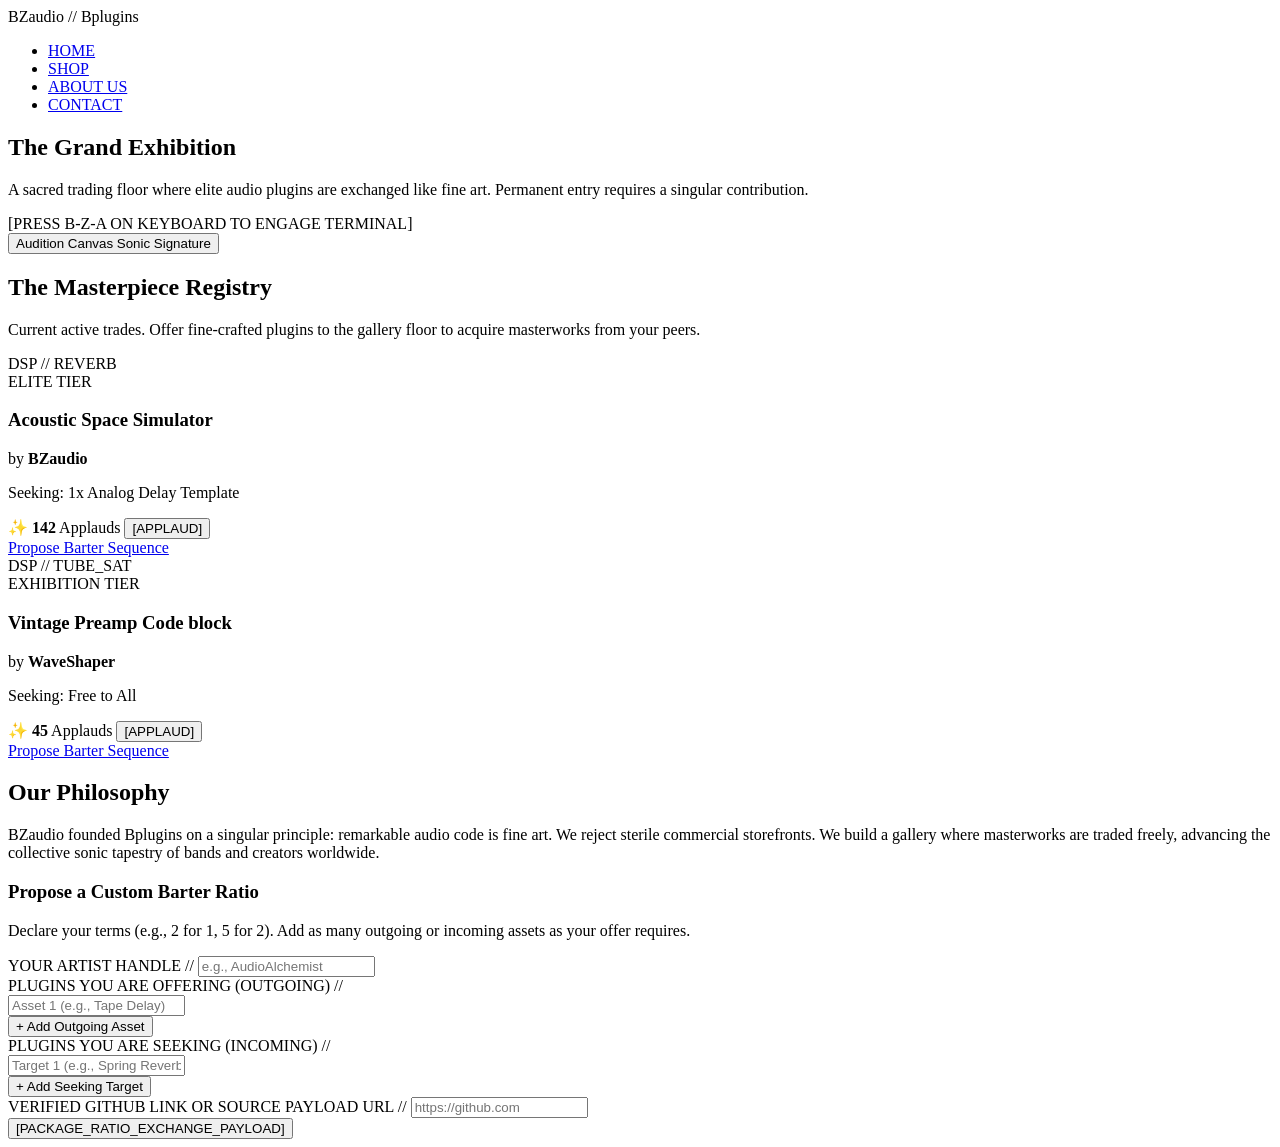
==== commit 26b5024a: "Update index.html" ====
--- a/index.html
+++ b/index.html
@@ -3,173 +3,149 @@
 <head>
     <meta charset="UTF-8">
     <meta name="viewport" content="width=device-width, initial-scale=1.0">
-    <title>BZAUDIO // THE ARTISAN SWAP-BAY</title>
-    <link rel="stylesheet" href="style.css">
+    <title>Bplugins | The Masterpiece Exchange</title>
+    <link rel="stylesheet" href="styles.css">
 </head>
 <body>
 
-    <!-- STYLISH APPLICATION OVERLAY NAVIGATION -->
-    <nav class="navbar">
-        <div class="nav-container">
-            <a href="#" class="nav-brand" id="nav-logo">BZAUDIO // SWAP_BAY</a>
-            <ul class="nav-links">
-                <li><a href="#" class="active" id="nav-home">HOME</a></li>
-                <li><a href="#" id="nav-shop">SWAP BLOCK</a></li>
-                <li><a href="#" id="nav-about">ABOUT US</a></li>
-                <li><a href="#" id="nav-contact">CONTACT</a></li>
+    <!-- Header & Curated Navigation -->
+    <header class="gallery-header">
+        <div class="logo">BZaudio // Bplugins</div>
+        <nav class="main-nav">
+            <ul>
+                <li><a href="#home" class="nav-link active" onclick="switchWing('home')">HOME</a></li>
+                <li><a href="#shop" class="nav-link" onclick="switchWing('shop')">SHOP</a></li>
+                <li><a href="#about" class="nav-link" onclick="switchWing('about')">ABOUT US</a></li>
+                <li><a href="#contact" class="nav-link" onclick="switchWing('contact')">CONTACT</a></li>
             </ul>
-        </div>
-    </nav>
-
-    <!-- THE LIVING VAN GOGH ENVIRONMENT CANVAS -->
-    <main class="living-meadow-frame">
-
-        <!-- LAYER A: 10-QUESTION STYLE ONBOARDING MATRIX -->
-        <section class="artisan-modal-box" id="onboarding-quiz-card">
-            <div class="portal-header">
-                <span class="lock-glyph">✺</span>
-                <h2>BZAUDIO_DNA_ONBOARDING</h2>
-                <p id="quiz-progress-text">QUESTION // 01 OF 10</p>
+        </nav>
+    </header>
+    <!-- Main Exhibition Hall -->
+    <main class="exhibition-hall">
+        
+        <!-- HOME: The Central Interactive Masterpiece -->
+        <section id="home" class="gallery-wing visible">
+            <div class="wing-intro">
+                <h1>The Grand Exhibition</h1>
+                <p>A sacred trading floor where elite audio plugins are exchanged like fine art. Permanent entry requires a singular contribution.</p>
             </div>
             
-            <div class="quiz-question-container">
-                <h3 id="current-question-text">What is the primary frequency range of your signature instrument layer?</h3>
-                <div class="quiz-options-vertical" id="quiz-options-wrapper">
-                    <!-- Options injected dynamically by JS engine -->
+            <div class="canvas-frame">
+                <div class="oil-canvas-fallback">
+                    <div class="ambient-glow"></div>
+                    <div class="hud-bar center-hud">[PRESS B-Z-A ON KEYBOARD TO ENGAGE TERMINAL]</div>
+                </div>
+                <div class="canvas-controls">
+                    <button id="audition-btn" class="gallery-btn">Audition Canvas Sonic Signature</button>
                 </div>
             </div>
-            
-            <button class="forge-trigger-btn" id="next-question-btn" disabled>[CONFIRM_PARAMETER_SELECTION]</button>
         </section>
 
+        <!-- SHOP: The Tiered Exhibition Hall Grid -->
+        <section id="shop" class="gallery-wing hidden">
+            <div class="wing-intro">
+                <h2>The Masterpiece Registry</h2>
+                <p>Current active trades. Offer fine-crafted plugins to the gallery floor to acquire masterworks from your peers.</p>
+            </div>
 
-        <!-- LAYER B: THE FULL DUAL-ENGINE USER SWAP WORKBENCH -->
-        <div class="dual-engine-workbench hidden" id="user-workbench-view">
-            
-            <!-- Left Console Panel: Submit to Trading Block -->
-            <section class="workbench-card" id="submit-trade-card">
-                <div class="card-header">
-                    <span class="tech-id">TRADING_BLOCK // SUBMIT</span>
-                    <h2>POST_YOUR_PLUGIN</h2>
-                    <p>Deposit a custom plugin preset pattern, EQ curve, or signature signal chain onto the open block for other artists to download.</p>
-                </div>
+            <!-- Active Trades Grid (Dynamic Sorting Container) -->
+            <div class="gallery-grid" id="publicRegistry">
 
-                <div class="control-matrix">
-                    <div class="control-row">
-                        <label>ASSET_TITLE_OR_ARTIST_STYLE // </label>
-                        <div class="search-bar-wrapper">
-                            <input type="text" id="artist-search-bar" placeholder="e.g., Ambient Edge Delay (.vst3)..." autocomplete="off">
+                <!-- Masterpiece Exhibit 1 -->
+                <article class="exhibit-card" data-id="EXP-001" data-score="142" data-tier="Elite">
+                    <div class="painting-mat">
+                        <div class="exhibit-visual">DSP // REVERB</div>
+                        <span class="tier-indicator elite-tag">ELITE TIER</span>
+                    </div>
+                    <div class="exhibit-placard">
+                        <h3>Acoustic Space Simulator</h3>
+                        <p class="artist-credit">by <strong>BZaudio</strong></p>
+                        <div class="trade-ledger-box">
+                            <p class="trade-seeking">Seeking: 1x Analog Delay Template</p>
+                        </div>
+                        <div class="ranking-panel">
+                            <span class="score-display">✨ <strong class="score-num">142</strong> Applauds</span>
+                            <button class="like-btn" onclick="castVote(this)">[APPLAUD]</button>
+                        </div>
+                        <div class="card-actions">
+                            <a href="mailto:trade@://bplugins.com Request: Exhibit 001" class="gallery-btn mini-btn">Propose Barter Sequence</a>
                         </div>
                     </div>
-                    <div class="control-row">
-                        <label>INPUT_PRESET_WARMTH_DB // </label>
-                        <input type="range" min="0" max="100" value="65" class="palette-slider" id="trade-warmth">
+                </article>
+
+                <!-- Masterpiece Exhibit 2 -->
+                <article class="exhibit-card" data-id="EXP-002" data-score="45" data-tier="Exhibition">
+                    <div class="painting-mat">
+                        <div class="exhibit-visual">DSP // TUBE_SAT</div>
+                        <span class="tier-indicator exhibition-tag">EXHIBITION TIER</span>
                     </div>
-                </div>
-
-                <button class="forge-trigger-btn" id="generate-search-btn" style="background-color: #3A3025; color: #FFF;">[POST_TO_OPEN_SWAP_BLOCK]</button>
-            </section>
-
-            <!-- Center Axis: Spinning Van Gogh Vinyl Platter -->
-            <section class="rotating-vinyl-axis">
-                <div class="vinyl-platter-disc">
-                    <div class="painted-center-spindle">
-                        <span class="spindle-notch">✺</span>
-                    </div>
-                </div>
-                <div class="vinyl-metadata-overlay">
-                    <h1 id="engine-status-text">SWAP_ACTIVE</h1>
-                    <p id="profile-dna-tag">[ HUB // OPEN_MARKET ]</p>
-                </div>
-            </section>
-
-            <!-- Right Console Panel: Active Open Swap Listings -->
-            <section class="workbench-card" id="generated-controls-card">
-                <div class="card-header">
-                    <span class="tech-id">TRADING_BLOCK // DOWNLOADS</span>
-                    <h2>OPEN_SWAP_LISTINGS</h2>
-                    <p id="sandbox-guidance-text">Recent community-deposited processing algorithms available for free download:</p>
-                </div>
-
-                <!-- Active Swap Queue Container -->
-                <div class="control-matrix" id="dynamic-knob-matrix" style="max-height: 220px; overflow-y: auto;">
-                    <div class="stacker-drop-zone" id="swap-list-wrapper">
-                        <div class="stacked-layer-item">
-                            <span>📦 Vintage Tube Saturation (.component)</span>
-                            <span class="remove-layer" style="color:#D2C9BD; cursor:pointer;">[CLAIM]</span>
+                    <div class="exhibit-placard">
+                        <h3>Vintage Preamp Code block</h3>
+                        <p class="artist-credit">by <strong>WaveShaper</strong></p>
+                        <div class="trade-ledger-box">
+                            <p class="trade-seeking">Seeking: Free to All</p>
                         </div>
-                        <div class="stacked-layer-item">
-                            <span>🎹 Cathedral Space Reverb (.vst3)</span>
-                            <span class="remove-layer" style="color:#D2C9BD; cursor:pointer;">[CLAIM]</span>
+                        <div class="ranking-panel">
+                            <span class="score-display">✨ <strong class="score-num">45</strong> Applauds</span>
+                            <button class="like-btn" onclick="castVote(this)">[APPLAUD]</button>
+                        </div>
+                        <div class="card-actions">
+                            <a href="mailto:trade@://bplugins.com Request: Exhibit 002" class="gallery-btn mini-btn">Propose Barter Sequence</a>
                         </div>
                     </div>
-                </div>
+                </article>
 
-                <button class="forge-trigger-btn" id="download-package-btn" style="background-color: transparent; border-color: rgba(210, 201, 189, 0.3);" disabled>[SELECT_A_LISTING_ABOVE]</button>
-            </section>
-        </div>
-
-
-        <!-- LAYER C: THE HIDDEN ADMIN OVERRIDE LOGIN TERMINAL -->
-        <section class="artisan-modal-box hidden" id="admin-login-card">
-            <div class="portal-header">
-                <span class="lock-glyph">🔒</span>
-                <h2>ADMIN_OVERRIDE_TERMINAL</h2>
-                <p>Provide secure authorization clearance keys to access backend configurations.</p>
             </div>
-            <form class="portal-form" id="admin-auth-form">
-                <div class="input-element-row">
-                    <label>SYS_ADMIN_ID // </label>
-                    <input type="text" id="admin-username" placeholder="Enter root identifier..." required autocomplete="off">
-                </div>
-                <div class="input-element-row">
-                    <label>CRYPTOGRAPHIC_KEY // </label>
-                    <input type="password" id="admin-password" placeholder="••••••••••••" required>
-                </div>
-                <form_button type="submit" class="submit-access-btn">[ENGAGE_CONSOLE_OVERRIDE]</form_button>
-            </form>
+        <!-- ABOUT US: The Manifesto -->
+        <section id="about" class="gallery-wing hidden">
+            <div class="manifesto-layout">
+                <h2>Our Philosophy</h2>
+                <p>BZaudio founded Bplugins on a singular principle: remarkable audio code is fine art. We reject sterile commercial storefronts. We build a gallery where masterworks are traded freely, advancing the collective sonic tapestry of bands and creators worldwide.</p>
+            </div>
         </section>
 
+        <!-- CONTACT & DECENTRALIZED TRADING DESK -->
+        <section id="contact" class="gallery-wing hidden">
+            <div class="offer-desk">
+                <h3>Propose a Custom Barter Ratio</h3>
+                <p class="form-notice">Declare your terms (e.g., 2 for 1, 5 for 2). Add as many outgoing or incoming assets as your offer requires.</p>
+                
+                <form id="ratioOfferForm" class="curator-form">
+                    <div class="form-group">
+                        <label>YOUR ARTIST HANDLE //</label>
+                        <input type="text" id="ratioArtist" required placeholder="e.g., AudioAlchemist">
+                    </div>
 
-        <!-- LAYER D: SECURE ADMINISTRATIVE CONTROL SUITE -->
-        <div class="dual-engine-workbench hidden" id="admin-dashboard-view">
-            <!-- Left Console: Compliance Monitoring -->
-            <section class="workbench-card">
-                <div class="card-header">
-                    <span class="tech-id">ADMIN_PANEL // 01</span>
-                    <h2>SWAP_RULE_COMPLIANCE</h2>
-                    <p>Monitor community trade files, flag unauthorized software uploads, and verify metadata integrity profiles.</p>
-                </div>
-                <div class="control-matrix">
-                    <div class="control-row">
-                        <label>MAX_UPLOAD_SIZE_LIMIT_MB // </label>
-                        <input type="range" min="0" max="100" value="50" class="palette-slider">
+                    <div class="barter-split-grid">
+                        <div class="panel-side">
+                            <label class="label-green">PLUGINS YOU ARE OFFERING (OUTGOING) //</label>
+                            <div id="offeringContainer">
+                                <input type="text" class="offering-item" required placeholder="Asset 1 (e.g., Tape Delay)">
+                            </div>
+                            <button type="button" onclick="addBarterField('offeringContainer', 'Asset')" class="engine-btn mini-btn">+ Add Outgoing Asset</button>
+                        </div>
+
+                        <div class="panel-side">
+                            <label class="label-orange">PLUGINS YOU ARE SEEKING (INCOMING) //</label>
+                            <div id="seekingContainer">
+                                <input type="text" class="seeking-item" required placeholder="Target 1 (e.g., Spring Reverb)">
+                            </div>
+                            <button type="button" onclick="addBarterField('seekingContainer', 'Target')" class="engine-btn mini-btn">+ Add Seeking Target</button>
+                        </div>
                     </div>
-                </div>
-                <button class="forge-trigger-btn" style="background-color: #5C4D3C;">[FLUSH_EXPIRED_SWAP_CACHE]</button>
-            </section>
 
-            <!-- Spindle Core Backup Readout -->
-            <section class="rotating-vinyl-axis">
-                <div class="vinyl-platter-disc">
-                    <div class="painted-center-spindle" style="border-color: #ff3b30;">
-                        <span class="spindle-notch" style="color: #ff3b30;">⚙</span>
+                    <div class="form-group">
+                        <label>VERIFIED GITHUB LINK OR SOURCE PAYLOAD URL //</label>
+                        <input type="url" id="ratioLink" required placeholder="https://github.com">
                     </div>
-                </div>
-                <div class="vinyl-metadata-overlay" style="border-color: #ff3b30;">
-                    <h1 style="color: #ff3b30;">ROOT_OVERRIDE</h1>
-                    <p>[ SUBDOMAIN // ADMIN_MAIN ]</p>
-                </div>
-            </section>
 
-            <!-- Right Console Panel: Managed User Activity Feed -->
-            <section class="workbench-card" id="admin-telemetry-card">
-                <!-- Data populated dynamically upon logging in as root -->
-            </section>
-        </div>
+                    <button type="submit" class="gallery-btn">[PACKAGE_RATIO_EXCHANGE_PAYLOAD]</button>
+                </form>
+            </div>
+        </section>
 
     </main>
 
-    <script src="app.js"></script>
+    <script src="login-engine.js"></script>
 </body>
 </html>
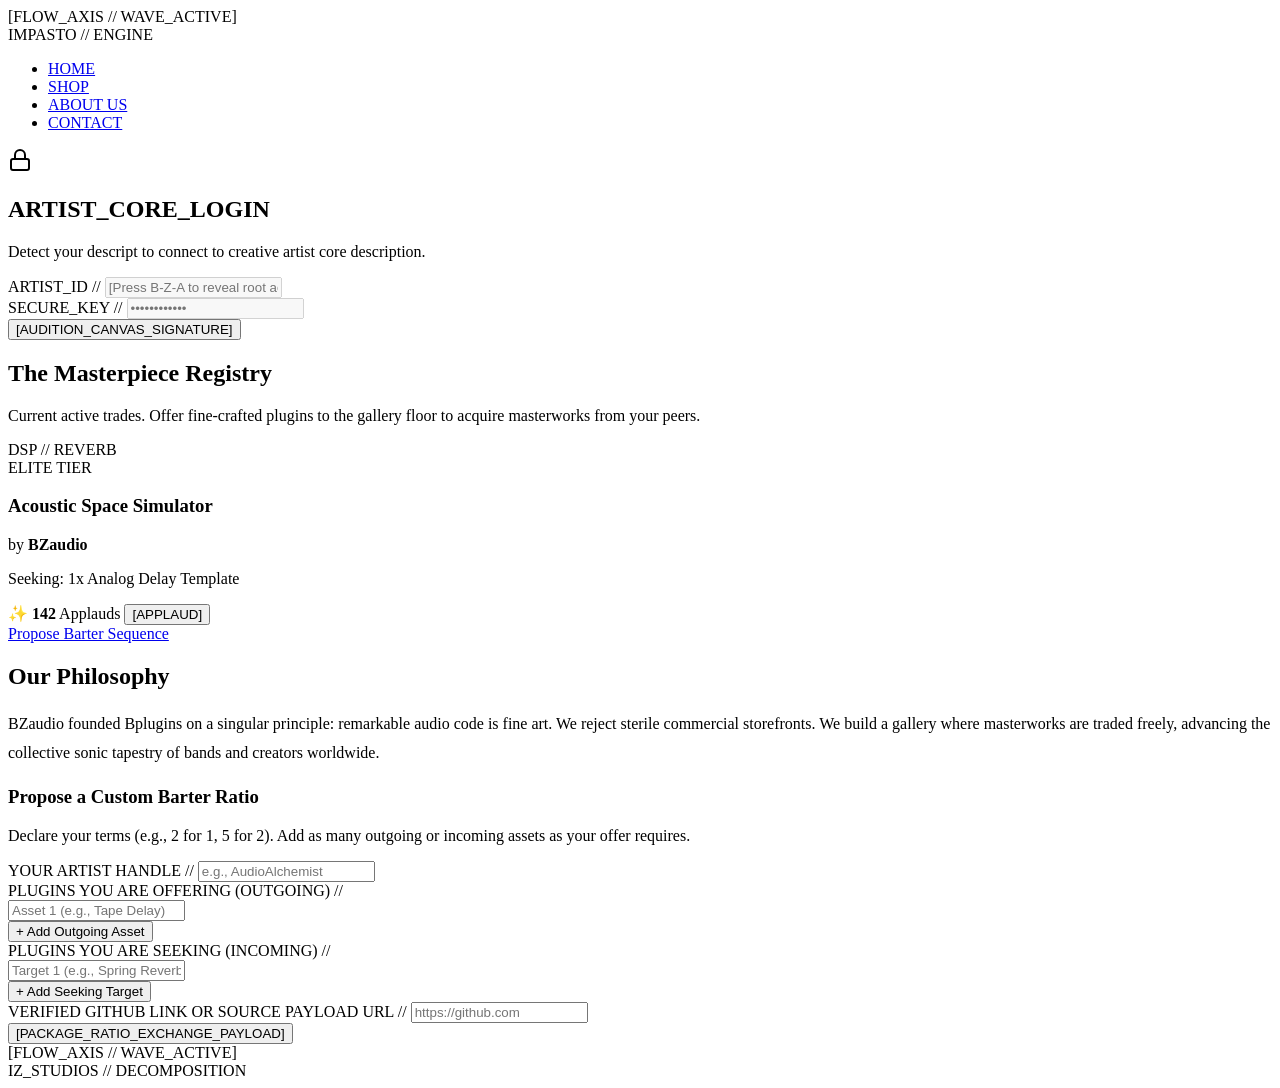
==== commit 74ab76c6: "Update index.html" ====
--- a/index.html
+++ b/index.html
@@ -4,13 +4,16 @@
     <meta charset="UTF-8">
     <meta name="viewport" content="width=device-width, initial-scale=1.0">
     <title>Bplugins | The Masterpiece Exchange</title>
-    <link rel="stylesheet" href="styles.css">
+    <link rel="stylesheet" href="./styles.css">
 </head>
 <body>
 
-    <!-- Header & Curated Navigation -->
+    <!-- Upper Cinematic HUD Framing -->
+    <div class="hud-bar top-left">[FLOW_AXIS // WAVE_ACTIVE]</div>
+
+    <!-- Header Grid Array -->
     <header class="gallery-header">
-        <div class="logo">BZaudio // Bplugins</div>
+        <div class="logo">IMPASTO // ENGINE</div>
         <nav class="main-nav">
             <ul>
                 <li><a href="#home" class="nav-link active" onclick="switchWing('home')">HOME</a></li>
@@ -20,38 +23,47 @@
             </ul>
         </nav>
     </header>
-    <!-- Main Exhibition Hall -->
+    <!-- Main Exhibition Canvas Space -->
     <main class="exhibition-hall">
         
-        <!-- HOME: The Central Interactive Masterpiece -->
+        <!-- HOME: Main Entrance Canvas Window -->
         <section id="home" class="gallery-wing visible">
-            <div class="wing-intro">
-                <h1>The Grand Exhibition</h1>
-                <p>A sacred trading floor where elite audio plugins are exchanged like fine art. Permanent entry requires a singular contribution.</p>
-            </div>
-            
-            <div class="canvas-frame">
-                <div class="oil-canvas-fallback">
+            <div class="login-container">
+                <div class="frosted-glass-card">
+                    <div class="lock-icon">
+                        <svg width="24" height="24" viewBox="0 0 24 24" fill="none" stroke="currentColor" stroke-width="2">
+                            <rect x="3" y="11" width="18" height="11" rx="2" ry="2"></rect>
+                            <path d="M7 11V7a5 5 0 0 1 10 0v4"></path>
+                        </svg>
+                    </div>
+                    <h2>ARTIST_CORE_LOGIN</h2>
+                    <p class="subtitle">Detect your descript to connect to creative artist core description.</p>
+                    
+                    <form class="secure-auth-form" id="homeLoginRedirectForm" onsubmit="window.location.href='./admin.html'; return false;">
+                        <div class="input-block">
+                            <label>ARTIST_ID //</label>
+                            <input type="text" placeholder="[Press B-Z-A to reveal root access]" disabled>
+                        </div>
+                        <div class="input-block">
+                            <label>SECURE_KEY //</label>
+                            <input type="password" placeholder="••••••••••••" disabled>
+                        </div>
+                        <button type="button" class="engine-btn" id="audition-btn">[AUDITION_CANVAS_SIGNATURE]</button>
+                    </form>
                     <div class="ambient-glow"></div>
-                    <div class="hud-bar center-hud">[PRESS B-Z-A ON KEYBOARD TO ENGAGE TERMINAL]</div>
-                </div>
-                <div class="canvas-controls">
-                    <button id="audition-btn" class="gallery-btn">Audition Canvas Sonic Signature</button>
                 </div>
             </div>
         </section>
 
-        <!-- SHOP: The Tiered Exhibition Hall Grid -->
+        <!-- SHOP: Marketplace Registry Grid -->
         <section id="shop" class="gallery-wing hidden">
             <div class="wing-intro">
                 <h2>The Masterpiece Registry</h2>
                 <p>Current active trades. Offer fine-crafted plugins to the gallery floor to acquire masterworks from your peers.</p>
             </div>
 
-            <!-- Active Trades Grid (Dynamic Sorting Container) -->
             <div class="gallery-grid" id="publicRegistry">
-
-                <!-- Masterpiece Exhibit 1 -->
+                <!-- Masterpiece Elite Asset Card -->
                 <article class="exhibit-card" data-id="EXP-001" data-score="142" data-tier="Elite">
                     <div class="painting-mat">
                         <div class="exhibit-visual">DSP // REVERB</div>
@@ -72,39 +84,17 @@
                         </div>
                     </div>
                 </article>
-
-                <!-- Masterpiece Exhibit 2 -->
-                <article class="exhibit-card" data-id="EXP-002" data-score="45" data-tier="Exhibition">
-                    <div class="painting-mat">
-                        <div class="exhibit-visual">DSP // TUBE_SAT</div>
-                        <span class="tier-indicator exhibition-tag">EXHIBITION TIER</span>
-                    </div>
-                    <div class="exhibit-placard">
-                        <h3>Vintage Preamp Code block</h3>
-                        <p class="artist-credit">by <strong>WaveShaper</strong></p>
-                        <div class="trade-ledger-box">
-                            <p class="trade-seeking">Seeking: Free to All</p>
-                        </div>
-                        <div class="ranking-panel">
-                            <span class="score-display">✨ <strong class="score-num">45</strong> Applauds</span>
-                            <button class="like-btn" onclick="castVote(this)">[APPLAUD]</button>
-                        </div>
-                        <div class="card-actions">
-                            <a href="mailto:trade@://bplugins.com Request: Exhibit 002" class="gallery-btn mini-btn">Propose Barter Sequence</a>
-                        </div>
-                    </div>
-                </article>
-
             </div>
+        </section>
         <!-- ABOUT US: The Manifesto -->
         <section id="about" class="gallery-wing hidden">
-            <div class="manifesto-layout">
+            <div class="canvas-frame">
                 <h2>Our Philosophy</h2>
-                <p>BZaudio founded Bplugins on a singular principle: remarkable audio code is fine art. We reject sterile commercial storefronts. We build a gallery where masterworks are traded freely, advancing the collective sonic tapestry of bands and creators worldwide.</p>
+                <p style="line-height: 1.8; margin-top: 15px;">BZaudio founded Bplugins on a singular principle: remarkable audio code is fine art. We reject sterile commercial storefronts. We build a gallery where masterworks are traded freely, advancing the collective sonic tapestry of bands and creators worldwide.</p>
             </div>
         </section>
 
-        <!-- CONTACT & DECENTRALIZED TRADING DESK -->
+        <!-- CONTACT: Decentralized Fractional Barter Desk -->
         <section id="contact" class="gallery-wing hidden">
             <div class="offer-desk">
                 <h3>Propose a Custom Barter Ratio</h3>
@@ -146,6 +136,10 @@
 
     </main>
 
-    <script src="login-engine.js"></script>
+    <!-- Lower Cinematic HUD Framing -->
+    <div class="hud-bar bottom-left">[FLOW_AXIS // WAVE_ACTIVE]</div>
+    <div class="hud-bar bottom-right">IZ_STUDIOS // DECOMPOSITION</div>
+
+    <script src="./login-engine.js"></script>
 </body>
 </html>
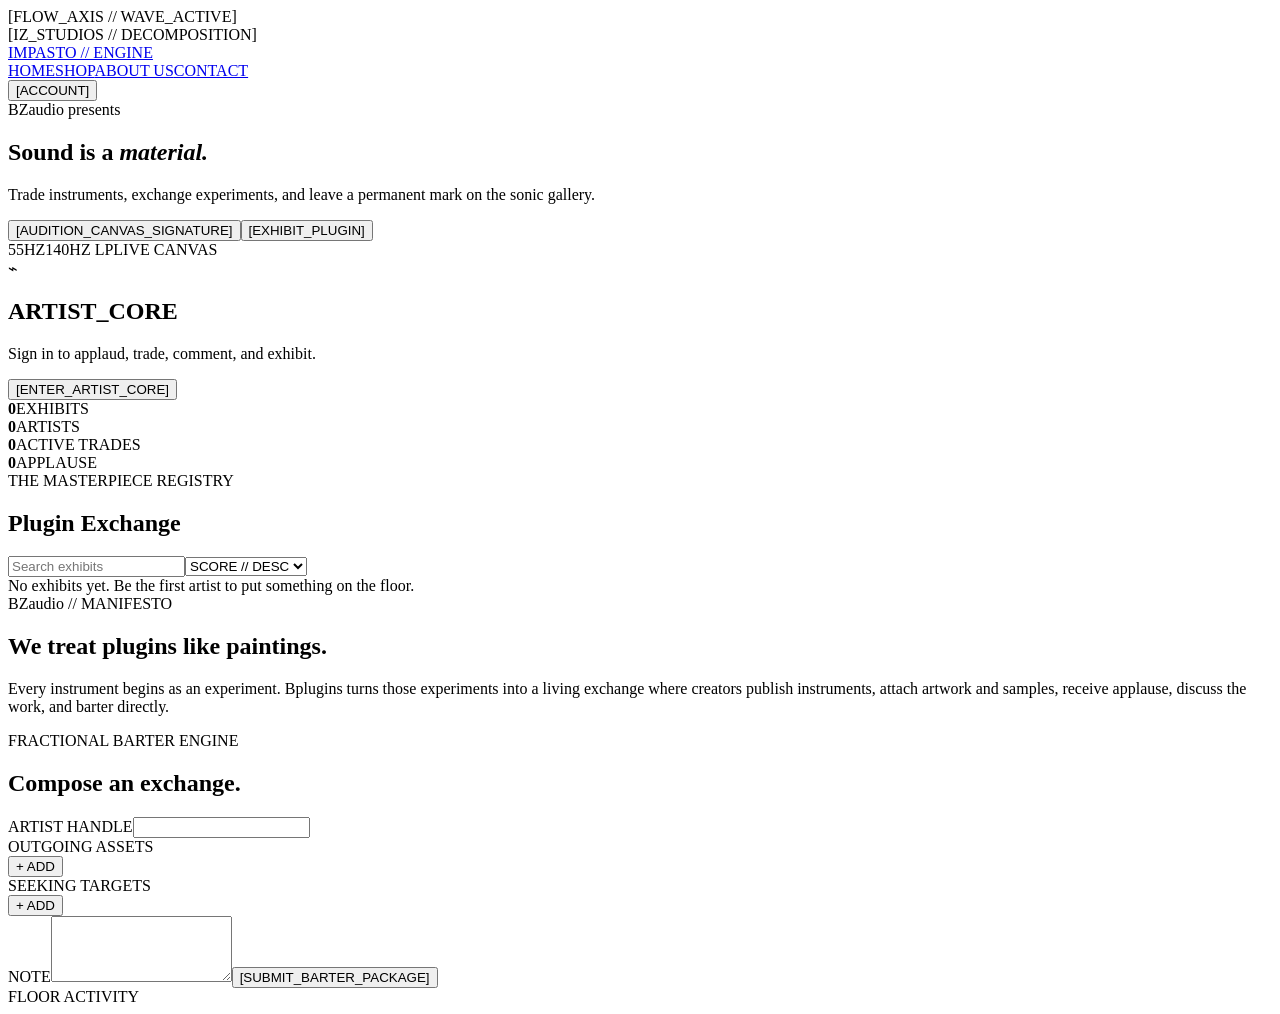
==== commit 97e09a99: "Replace Bplugins homepage with working marketplace UI" ====
--- a/index.html
+++ b/index.html
@@ -1,145 +1 @@
-<!DOCTYPE html>
-<html lang="en">
-<head>
-    <meta charset="UTF-8">
-    <meta name="viewport" content="width=device-width, initial-scale=1.0">
-    <title>Bplugins | The Masterpiece Exchange</title>
-    <link rel="stylesheet" href="./styles.css">
-</head>
-<body>
-
-    <!-- Upper Cinematic HUD Framing -->
-    <div class="hud-bar top-left">[FLOW_AXIS // WAVE_ACTIVE]</div>
-
-    <!-- Header Grid Array -->
-    <header class="gallery-header">
-        <div class="logo">IMPASTO // ENGINE</div>
-        <nav class="main-nav">
-            <ul>
-                <li><a href="#home" class="nav-link active" onclick="switchWing('home')">HOME</a></li>
-                <li><a href="#shop" class="nav-link" onclick="switchWing('shop')">SHOP</a></li>
-                <li><a href="#about" class="nav-link" onclick="switchWing('about')">ABOUT US</a></li>
-                <li><a href="#contact" class="nav-link" onclick="switchWing('contact')">CONTACT</a></li>
-            </ul>
-        </nav>
-    </header>
-    <!-- Main Exhibition Canvas Space -->
-    <main class="exhibition-hall">
-        
-        <!-- HOME: Main Entrance Canvas Window -->
-        <section id="home" class="gallery-wing visible">
-            <div class="login-container">
-                <div class="frosted-glass-card">
-                    <div class="lock-icon">
-                        <svg width="24" height="24" viewBox="0 0 24 24" fill="none" stroke="currentColor" stroke-width="2">
-                            <rect x="3" y="11" width="18" height="11" rx="2" ry="2"></rect>
-                            <path d="M7 11V7a5 5 0 0 1 10 0v4"></path>
-                        </svg>
-                    </div>
-                    <h2>ARTIST_CORE_LOGIN</h2>
-                    <p class="subtitle">Detect your descript to connect to creative artist core description.</p>
-                    
-                    <form class="secure-auth-form" id="homeLoginRedirectForm" onsubmit="window.location.href='./admin.html'; return false;">
-                        <div class="input-block">
-                            <label>ARTIST_ID //</label>
-                            <input type="text" placeholder="[Press B-Z-A to reveal root access]" disabled>
-                        </div>
-                        <div class="input-block">
-                            <label>SECURE_KEY //</label>
-                            <input type="password" placeholder="••••••••••••" disabled>
-                        </div>
-                        <button type="button" class="engine-btn" id="audition-btn">[AUDITION_CANVAS_SIGNATURE]</button>
-                    </form>
-                    <div class="ambient-glow"></div>
-                </div>
-            </div>
-        </section>
-
-        <!-- SHOP: Marketplace Registry Grid -->
-        <section id="shop" class="gallery-wing hidden">
-            <div class="wing-intro">
-                <h2>The Masterpiece Registry</h2>
-                <p>Current active trades. Offer fine-crafted plugins to the gallery floor to acquire masterworks from your peers.</p>
-            </div>
-
-            <div class="gallery-grid" id="publicRegistry">
-                <!-- Masterpiece Elite Asset Card -->
-                <article class="exhibit-card" data-id="EXP-001" data-score="142" data-tier="Elite">
-                    <div class="painting-mat">
-                        <div class="exhibit-visual">DSP // REVERB</div>
-                        <span class="tier-indicator elite-tag">ELITE TIER</span>
-                    </div>
-                    <div class="exhibit-placard">
-                        <h3>Acoustic Space Simulator</h3>
-                        <p class="artist-credit">by <strong>BZaudio</strong></p>
-                        <div class="trade-ledger-box">
-                            <p class="trade-seeking">Seeking: 1x Analog Delay Template</p>
-                        </div>
-                        <div class="ranking-panel">
-                            <span class="score-display">✨ <strong class="score-num">142</strong> Applauds</span>
-                            <button class="like-btn" onclick="castVote(this)">[APPLAUD]</button>
-                        </div>
-                        <div class="card-actions">
-                            <a href="mailto:trade@://bplugins.com Request: Exhibit 001" class="gallery-btn mini-btn">Propose Barter Sequence</a>
-                        </div>
-                    </div>
-                </article>
-            </div>
-        </section>
-        <!-- ABOUT US: The Manifesto -->
-        <section id="about" class="gallery-wing hidden">
-            <div class="canvas-frame">
-                <h2>Our Philosophy</h2>
-                <p style="line-height: 1.8; margin-top: 15px;">BZaudio founded Bplugins on a singular principle: remarkable audio code is fine art. We reject sterile commercial storefronts. We build a gallery where masterworks are traded freely, advancing the collective sonic tapestry of bands and creators worldwide.</p>
-            </div>
-        </section>
-
-        <!-- CONTACT: Decentralized Fractional Barter Desk -->
-        <section id="contact" class="gallery-wing hidden">
-            <div class="offer-desk">
-                <h3>Propose a Custom Barter Ratio</h3>
-                <p class="form-notice">Declare your terms (e.g., 2 for 1, 5 for 2). Add as many outgoing or incoming assets as your offer requires.</p>
-                
-                <form id="ratioOfferForm" class="curator-form">
-                    <div class="form-group">
-                        <label>YOUR ARTIST HANDLE //</label>
-                        <input type="text" id="ratioArtist" required placeholder="e.g., AudioAlchemist">
-                    </div>
-
-                    <div class="barter-split-grid">
-                        <div class="panel-side">
-                            <label class="label-green">PLUGINS YOU ARE OFFERING (OUTGOING) //</label>
-                            <div id="offeringContainer">
-                                <input type="text" class="offering-item" required placeholder="Asset 1 (e.g., Tape Delay)">
-                            </div>
-                            <button type="button" onclick="addBarterField('offeringContainer', 'Asset')" class="engine-btn mini-btn">+ Add Outgoing Asset</button>
-                        </div>
-
-                        <div class="panel-side">
-                            <label class="label-orange">PLUGINS YOU ARE SEEKING (INCOMING) //</label>
-                            <div id="seekingContainer">
-                                <input type="text" class="seeking-item" required placeholder="Target 1 (e.g., Spring Reverb)">
-                            </div>
-                            <button type="button" onclick="addBarterField('seekingContainer', 'Target')" class="engine-btn mini-btn">+ Add Seeking Target</button>
-                        </div>
-                    </div>
-
-                    <div class="form-group">
-                        <label>VERIFIED GITHUB LINK OR SOURCE PAYLOAD URL //</label>
-                        <input type="url" id="ratioLink" required placeholder="https://github.com">
-                    </div>
-
-                    <button type="submit" class="gallery-btn">[PACKAGE_RATIO_EXCHANGE_PAYLOAD]</button>
-                </form>
-            </div>
-        </section>
-
-    </main>
-
-    <!-- Lower Cinematic HUD Framing -->
-    <div class="hud-bar bottom-left">[FLOW_AXIS // WAVE_ACTIVE]</div>
-    <div class="hud-bar bottom-right">IZ_STUDIOS // DECOMPOSITION</div>
-
-    <script src="./login-engine.js"></script>
-</body>
-</html>
+<!doctype html><html lang="en"><head><meta charset="utf-8"><meta name="viewport" content="width=device-width,initial-scale=1"><meta name="description" content="Bplugins // BZaudio audio plugin exchange"><title>Bplugins // BZaudio</title><link rel="stylesheet" href="./styles.css"></head><body><div class="hud hud-a">[FLOW_AXIS // WAVE_ACTIVE]</div><div class="hud hud-b">[IZ_STUDIOS // DECOMPOSITION]</div><header class="site-header"><a class="brand" href="#home" data-wing="home">IMPASTO // ENGINE</a><nav><a class="nav-link active" href="#home" data-wing="home">HOME</a><a class="nav-link" href="#shop" data-wing="shop">SHOP</a><a class="nav-link" href="#about" data-wing="about">ABOUT US</a><a class="nav-link" href="#contact" data-wing="contact">CONTACT</a></nav><button id="accountBtn" class="text-btn">[ACCOUNT]</button></header><main class="shell"><section id="home" class="wing visible"><div class="hero"><div class="hero-copy"><span class="eyebrow">BZaudio presents</span><h1>Sound is a <em>material.</em></h1><p>Trade instruments, exchange experiments, and leave a permanent mark on the sonic gallery.</p><button id="auditionBtn" class="primary-btn">[AUDITION_CANVAS_SIGNATURE]</button><button id="openUploadBtn" class="ghost-btn">[EXHIBIT_PLUGIN]</button></div><div class="hero-core"><div class="record-orbit"><span>55HZ</span><span>140HZ LP</span><span>LIVE CANVAS</span></div><div class="hero-login"><div class="lock">⌁</div><h2>ARTIST_CORE</h2><p>Sign in to applaud, trade, comment, and exhibit.</p><button id="heroAccountBtn" class="primary-btn">[ENTER_ARTIST_CORE]</button></div><div class="ambient-glow" id="ambientGlow"></div></div></div><div class="stats glass"><div><b id="statPlugins">0</b><span>EXHIBITS</span></div><div><b id="statArtists">0</b><span>ARTISTS</span></div><div><b id="statTrades">0</b><span>ACTIVE TRADES</span></div><div><b id="statApplause">0</b><span>APPLAUSE</span></div></div></section><section id="shop" class="wing hidden"><div class="section-head"><div><span class="eyebrow">THE MASTERPIECE REGISTRY</span><h2>Plugin Exchange</h2></div><div class="toolbar"><input id="shopSearch" type="search" placeholder="Search exhibits"><select id="shopSort"><option value="score">SCORE // DESC</option><option value="value">VALUE // DESC</option><option value="new">NEWEST</option></select></div></div><div id="publicRegistry" class="gallery-grid"></div><div id="emptyShop" class="empty glass hidden">No exhibits yet. Be the first artist to put something on the floor.</div></section><section id="about" class="wing hidden"><div class="manifesto glass"><span class="eyebrow">BZaudio // MANIFESTO</span><h2>We treat plugins like paintings.</h2><p>Every instrument begins as an experiment. Bplugins turns those experiments into a living exchange where creators publish instruments, attach artwork and samples, receive applause, discuss the work, and barter directly.</p></div></section><section id="contact" class="wing hidden"><div class="contact-grid"><div class="glass offer-desk"><span class="eyebrow">FRACTIONAL BARTER ENGINE</span><h2>Compose an exchange.</h2><form id="tradeForm"><label>ARTIST HANDLE<input id="tradeArtist" required></label><div class="two-col"><div><label>OUTGOING ASSETS</label><div id="outgoingList"></div><button type="button" id="addOutgoing" class="small-btn">+ ADD</button></div><div><label>SEEKING TARGETS</label><div id="seekingList"></div><button type="button" id="addSeeking" class="small-btn">+ ADD</button></div></div><label>NOTE<textarea id="tradeNote" rows="4"></textarea></label><button class="primary-btn" type="submit">[SUBMIT_BARTER_PACKAGE]</button></form></div><div class="glass offer-desk"><span class="eyebrow">FLOOR ACTIVITY</span><div id="tradeFeed"></div></div></div></section></main><div id="toast" class="toast"></div><dialog id="accountDialog" class="modal"><div class="modal-card"><button class="modal-close" data-close="accountDialog">×</button><span class="eyebrow">ARTIST CORE</span><h2>Create your artist account</h2><form id="authForm"><label>HANDLE<input id="authHandle" required minlength="3"></label><label>EMAIL<input id="authEmail" type="email" required></label><label>PASSWORD<input id="authPassword" type="password" required minlength="8"></label><button class="primary-btn" type="submit">[CREATE_ACCOUNT]</button></form></div></dialog><dialog id="uploadDialog" class="modal"><div class="modal-card wide"><button class="modal-close" data-close="uploadDialog">×</button><span class="eyebrow">NEW EXHIBIT</span><h2>Put an instrument on the floor.</h2><form id="uploadForm"><div class="two-col"><label>PLUGIN NAME<input id="pluginName" required></label><label>CATEGORY<input id="pluginCategory" required></label></div><label>DESCRIPTION<textarea id="pluginDescription" required rows="5"></textarea></label><div class="two-col"><label>PLUGIN FILE<input id="pluginFile" type="file" required></label><label>ARTWORK<input id="pluginImage" type="file" accept="image/*"></label></div><label>AUDIO SAMPLE<input id="pluginAudio" type="file" required accept="audio/*"></label><button class="primary-btn" type="submit">[PUBLISH_EXHIBIT]</button></form></div></dialog><dialog id="detailDialog" class="modal"><div class="modal-card wide"><button class="modal-close" data-close="detailDialog">×</button><div id="detailContent"></div></div></dialog><script src="./login-engine.js" defer></script><script src="./app.js" defer></script></body></html>
